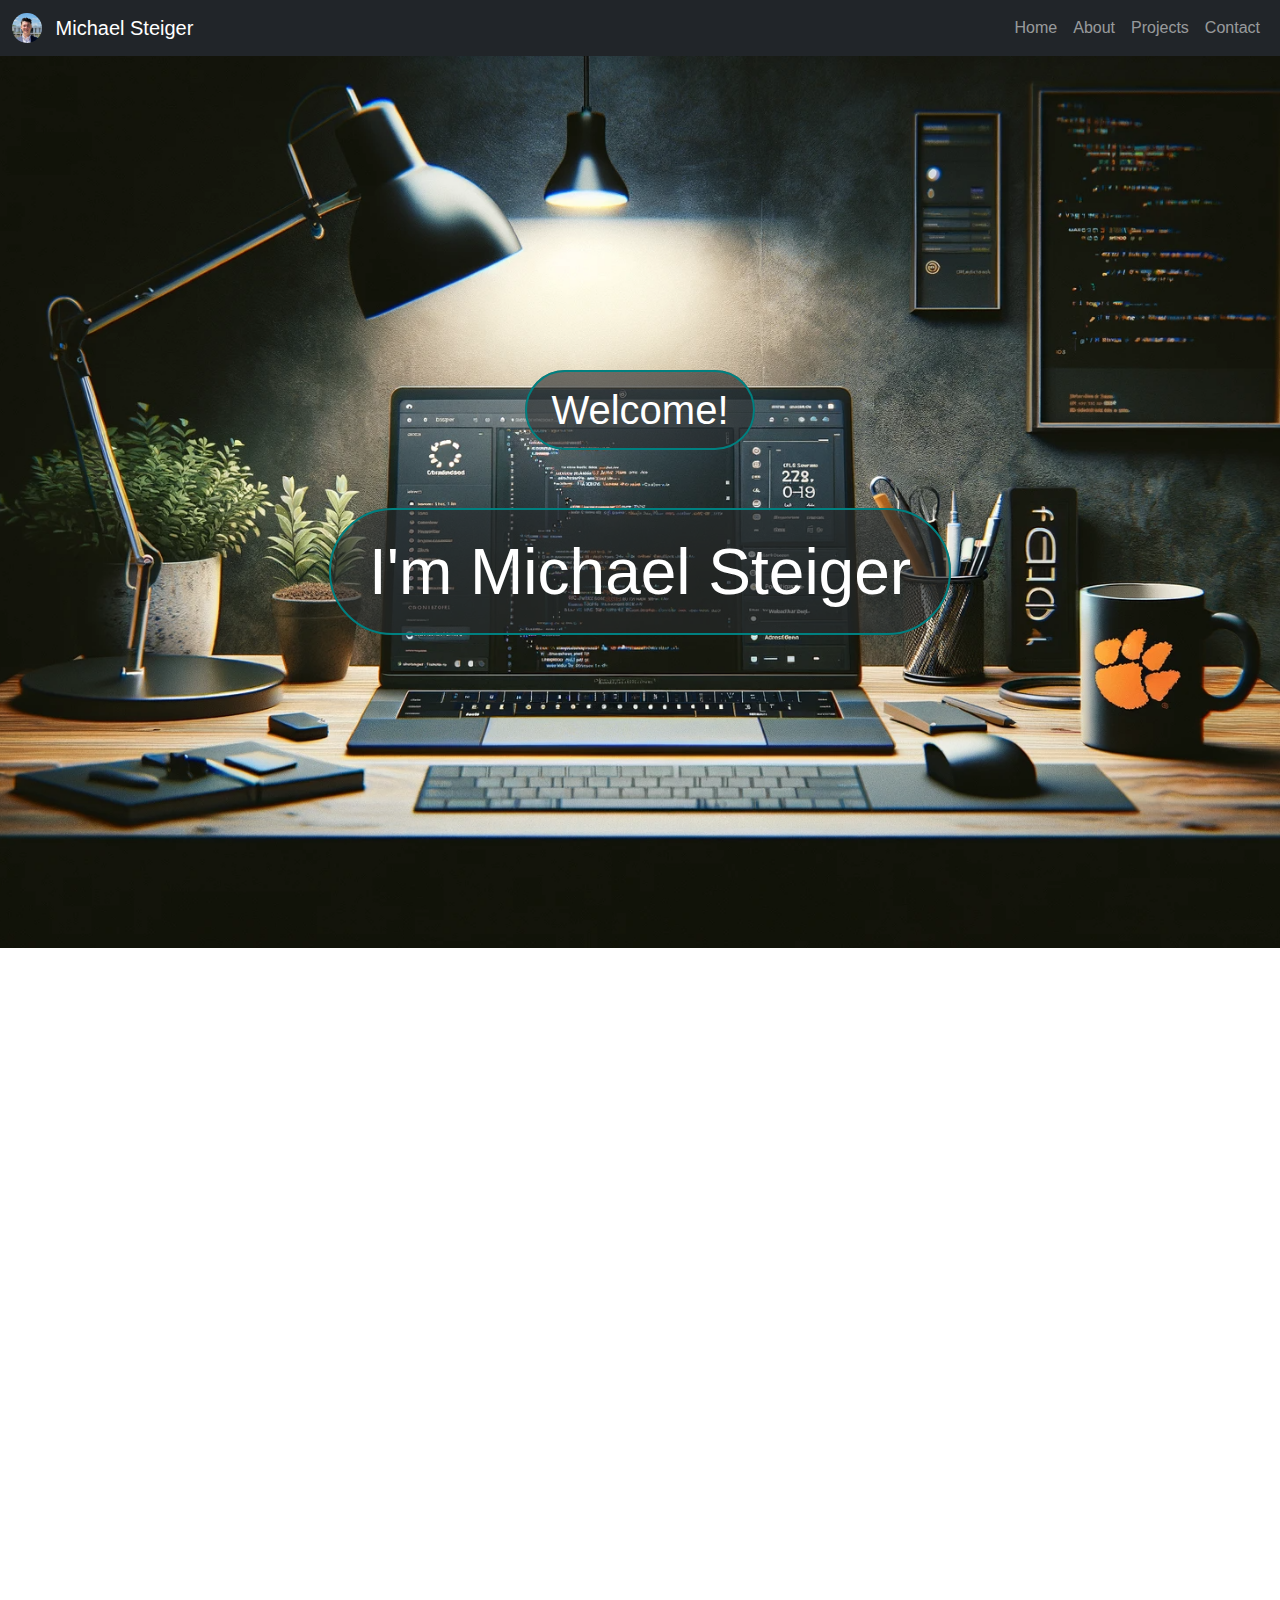
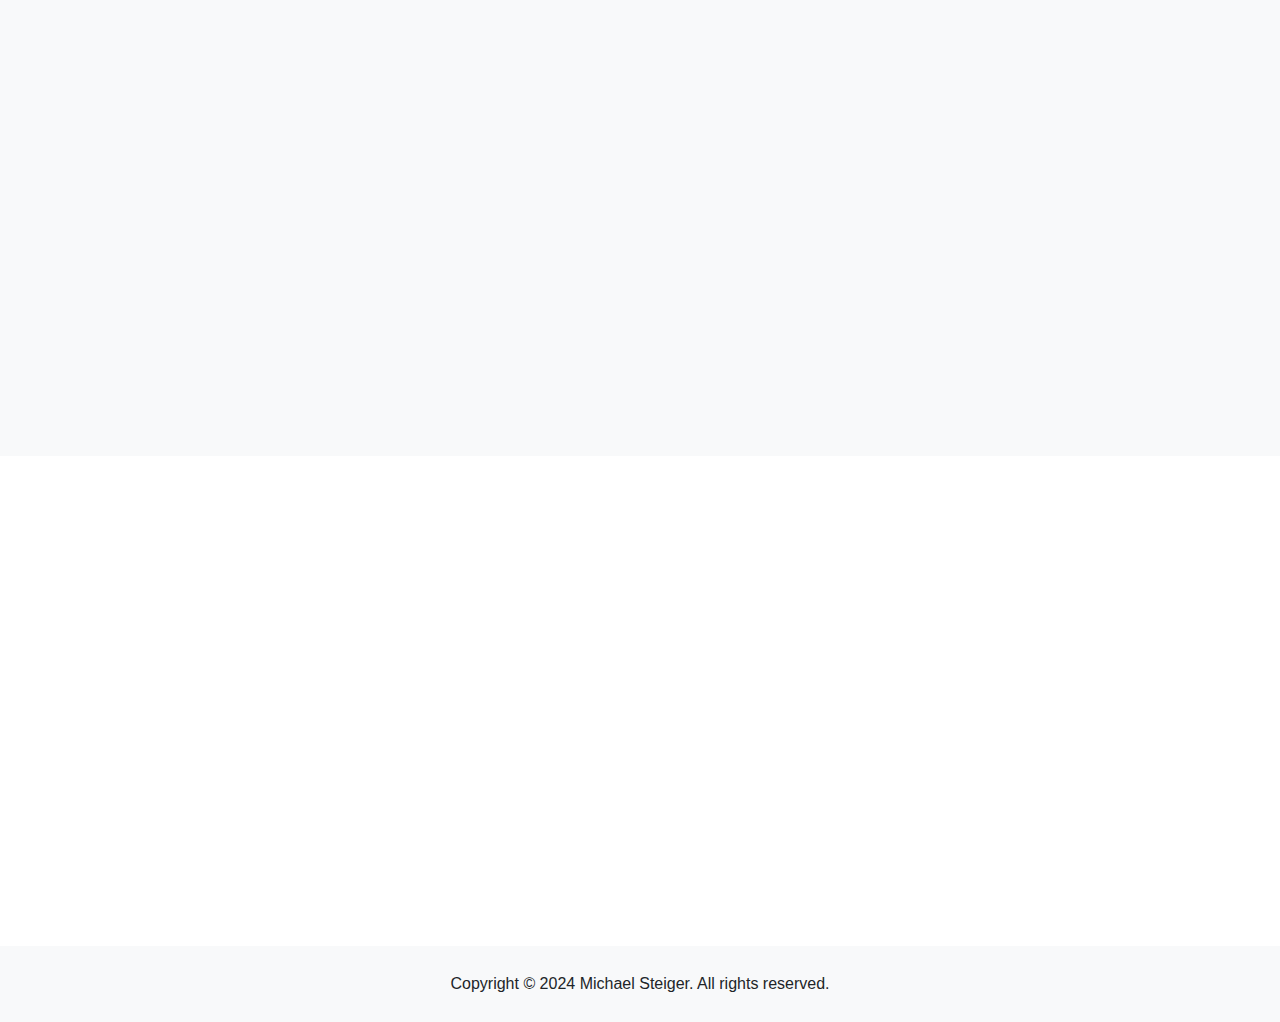
==== index.html @ 35c7765b "Moved Files" ====
<!DOCTYPE html>
<html lang="en-US">

<head>
  <title>Michael Steiger</title>
  <meta charset="utf-8">
  <meta name="author" content="Michael Steiger">
  <meta name="viewport" content="width=device-width, initial-scale=1.0">
  <link rel="icon" type="image/x-icon" href="images/profileLogo.jpg">
  <link href="https://cdn.jsdelivr.net/npm/bootstrap@5.2.3/dist/css/bootstrap.min.css" rel="stylesheet">
  <link href="https://cdnjs.cloudflare.com/ajax/libs/font-awesome/6.0.0-beta3/css/all.min.css" rel="stylesheet">
  <link rel="stylesheet" href="style.css">
</head>

<body>
  <!-- Navbar Section -->
  <nav class="navbar navbar-expand-sm navbar-dark bg-dark fixed-top">
    <div class="container-fluid">
      <a class="navbar-brand" href="#home">
        <img src="images/profileLogo.jpg" alt="Profile Image" class="rounded-circle me-2 d-inline-block align-top"
          style="height: 30px; width: 30px;">
        Michael Steiger</a>
      <button class="navbar-toggler" type="button" data-bs-toggle="collapse" data-bs-target="#collapsibleNavbar">
        <span class="navbar-toggler-icon"></span>
      </button>
      <div class="collapse navbar-collapse" id="collapsibleNavbar">
        <!-- Links -->
        <ul class="navbar-nav ms-auto">
          <li class="nav-item">
            <a class="nav-link" href="#home">Home</a>
          </li>
          <li class="nav-item">
            <a class="nav-link" href="#about">About</a>
          </li>
          <li class="nav-item">
            <a class="nav-link" href="#projects">Projects</a>
          </li>
          <li class="nav-item">
            <a class="nav-link" href="#contact">Contact</a>
          </li>
        </ul>
      </div>
    </div>
  </nav>

  <!-- Home Section -->
  <div class="container-fluid p-5 mt-5 text-white text-center home-section" id="home">
    <div class="row h-100 align-items-center justify-content-center">
      <div class="col-12">
        <div class="badge-container">
          <span class="badge-home rounded-pill text-white border display-6 badge-spacing">Welcome!</span>
          <!-- Space between badges -->
          <div class="badge-spacing"></div>
          <span class="badge-home rounded-pill text-white border display-3">I'm Michael Steiger</span>
        </div>
      </div>
    </div>
  </div>


  <!-- About Section -->
  <section id="about">

    <!-- Profile Section -->
    <div class="container-lg">
      <div class="container-sm p-3 text-center fade-in-section">
        <h2 class="underline-teal">About Me</h2>
        <p class="lead text-muted">Aspiring Software Developer</p>
      </div>
      <!-- Introduction -->
      <div class="row g-4 justify-content-center align-items-center">
        <!-- Image Column -->
        <div class="col-md-5 d-flex justify-content-center">
          <div class="fade-in-section" style="max-width: 75%;">
            <img src="images/mainImage.jpg" class="img-fluid shadow-lg" alt="Profile Picture">
          </div>
        </div>

        <!-- Text Column -->
        <div class="col-md-5 text-md-start fade-in-section">
          <div class="text-center">
            <h3 class="underline-teal">Student at Clemson University</h3>
            <p class="lead text-muted">Pursuing a Blend of Innovation and Security</p>
          </div>
          <p class="pt-3">Welcome! I'm currently a Junior at Clemson University, where I am pursuing a Bachelor of
            Science degree in Computer Science, complemented by a minor in Cybersecurity.</p>
          <p class="pb-2">I have a deep interest in software development and the ever-evolving realm of technology. My
            academic journey at Clemson has reinforced and deepened my passion for the field of computer science and
            Cybersecurity. I look forward to expanding my expertise and further exploring the different areas of my
            major as I advance in my studies.</p>
        </div>
      </div>
    </div>

    <!-- Education Section -->
    <div class="container-lg mt-5">
      <div class="row g-4 pt-5 justify-content-center align-items-center">
        <!-- Text Column -->
        <div class="col-md-5 text-md-start fade-in-section">
          <div class="text-center">
            <h3 class="underline-teal">Education and Current Status</h3>
            <p class="lead text-muted">Relevant Courses that have been completed</p>
          </div>
          <p>
            As a dedicated Computer Science major, I am currently engaged in a rigorous academic journey, focusing on
            critical areas like Software Engineering and Network Programming in my spring courses. These subjects
            enhance my technical understanding and sharpen my problem-solving skills, essential to the dynamic tech
            industry.
          </p>
          <p>Alongside my studies, I am actively seeking an internship opportunity for the upcoming summer. My goal is
            to advance my knowledge further and gain practical experience in the field. My academic background, coupled
            with my enthusiasm for technology, makes me a valuable candidate who can contribute significantly to any
            forward-thinking company. This internship will not only be a step forward in my career but also an
            opportunity for me to bring fresh perspectives and innovative solutions to the workplace.</p>
        </div>

        <!-- Image Column -->
        <div class="col-md-5 d-flex justify-content-center">
          <div class="fade-in-section" style="max-width: 75%;">
            <img src="images/codingImage.JPG" class="img-fluid shadow-lg" alt="Profile Picture">
          </div>
        </div>
      </div>
    </div>

    <!-- Coursework and Technical Skills -->
    <div class="container-lg mt-5">
      <div class="text-center fade-in-section">
        <h2 class="underline-teal">Relevant Coursework</h2>
        <p class="lead text-muted">Relevant Courses that have been completed</p>
      </div>
      <div class="col-md p-5 fade-in-section">
        <table class="table table-light table-bordered table-striped text-bg-color shadow">
          <!-- Table head -->
          <thead>
            <tr>
              <th class="col-2">Coursework</th>
              <th class="col-2">Time</th>
              <th class="col-8">Content learned</th>
            </tr>
          </thead>
          <!-- Table body -->
          <tbody>
            <tr>
              <td>Discrete Structures for Computing</td>
              <td>Fall 2022</td>
              <td>Covered ideas and techniques from discrete structures that are widely used in the computing sciences.
                Learned techniques of rigorous argumentation and application to the computing disciplines.</td>
            </tr>
            <tr>
              <td>Algorithms and Data Structures</td>
              <td>Spring 2023</td>
              <td>Covered data structures and algorithms fundamental to computer science, abstract data-type concepts,
                measures of program running time and time complexity, and algorithm analysis and design techniques.</td>
            </tr>
            <tr>
              <td>Computer Organization</td>
              <td>Spring 2023</td>
              <td>Covered machine architectures on which algorithms are implemented and requirements of architectures
                that support high-level languages, programming environments, and applications.</td>
            </tr>
            <tr>
              <td>Software Development Foundations</td>
              <td>Fall 2023</td>
              <td>Advanced coverage of programming language primitives, function-level design principles, and standard
                development and debugging tools, and also learned module-level design principles, program specification
                and reasoning principles, and validation and verification techniques.</td>
            </tr>
            <tr>
              <td>Foundations of Computer Science</td>
              <td>Fall 2023</td>
              <td>Covered the development of the theoretical foundations of programming, algorithms, languages,
                automata, computability, complexity, data structures, and operating systems.</td>
            </tr>
          </tbody>
        </table>
      </div>

    </div>

    <!-- Upcoming Coursework -->
    <div class="container-lg mt-5">
      <div class="text-center fade-in-section">
        <h2 class="underline-teal">Upcoming Coursework</h2>
        <p class="lead text-muted">Relevant upcoming courses to be completed in the Spring</p>
      </div>
      <div class="col-md p-5 fade-in-section">
        <table class="table table-light table-bordered table-striped text-bg-color shadow">
          <!-- Table head -->
          <thead>
            <tr>
              <th class="col-2">Coursework</th>
              <th class="col-2">Time</th>
              <th class="col-8">Content to be learned</th>
            </tr>
          </thead>
          <!-- Table body -->
          <tbody>
            <tr>
              <td>Software Engineering</td>
              <td>Spring 2024</td>
              <td>Focus on each major phase of the software lifecycle. Coverage of module-level design principles,
                program specification and reasoning principles, and program validation and verification techniques.</td>
            </tr>
            <tr>
              <td>Programming Systems</td>
              <td>Spring 2024</td>
              <td>Focus in programming languages and systems for computer engineering and computer science majors.</td>
            </tr>
            <tr>
              <td>Network Programming</td>
              <td>Spring 2024</td>
              <td>Concepts of computer network technologies and network programming. Will dive deep into network
                programming, layered protocol architectures, local and wide area networks, internetwork and intranetwork
                concepts, and security.</td>
            </tr>
            <tr>
              <td>Intro to Operating Systems</td>
              <td>Spring 2024</td>
              <td>Focus on management techniques for the control of computer hardware resources.</td>
            </tr>
          </tbody>
        </table>
      </div>

    </div>

    <!-- University Involvement -->
    <div class="container-md">
      <div class="text-center fade-in-section">
        <h2 class="underline-teal">University Involvement</h2>
        <p class="lead text-muted">My involvement in extracurriculars at Clemson</p>
      </div>
      <div class="row my-5 g-5 justify-content-around align-items-center">
        <div class="col-6 col-lg-4 fade-in-section">
          <img src="images/pbc.png" class="img-fluid shadow" alt="Involvement Picture">
          <p class="text-center text-muted pt-2">Clemson Pickleball Club Fall 2023</p>
        </div>
        <div class="col-lg-6 fade-in-section">

          <!-- accordion -->
          <div class="accordion shadow" id="involvements">
            <div class="accordion-item">
              <h2 class="accordion-header" id="heading-1">
                <button class="accordion-button" type="button" data-bs-toggle="collapse" data-bs-target="#involvement-1"
                  aria-expanded="true" aria-controls="involvement-1">
                  Clemson Pickleball Club
                </button>
              </h2>
              <div id="involvement-1" class="accordion-collapse collapse show" aria-labelledby="heading-1"
                data-bs-parent="#involvements">
                <div class="accordion-body">
                  <p>The Clemson Pickleball Club has been a highlight of my time at Clemson, as it offers me a place for
                    the sport as well as a community to be a part of. I really enjoy attending the regular practice
                    sessions that are offered, as well as the exclusive events that I get invited to.</p>
                  <p>Being involved in this club has enabled me to meet many new people and be a part of a new
                    community.</p>
                </div>
              </div>
            </div>
            <div class="accordion-item">
              <h2 class="accordion-header" id="heading-2">
                <button class="accordion-button collapsed" type="button" data-bs-toggle="collapse"
                  data-bs-target="#involvement-2" aria-expanded="false" aria-controls="involvement-2">
                  Clemson Association for Information Systems
                </button>
              </h2>
              <div id="involvement-2" class="accordion-collapse collapse" aria-labelledby="heading-2"
                data-bs-parent="#involvements">
                <div class="accordion-body">
                  <p>The Clemson Association for Information Systems student chapter has enabled me to enhance my career
                    at Clemson through professional networking and events like tech talks.</p>
                  <p>Being involved in this association has given me access to systems career and technology
                    information, as well as invitations to exclusive events.</p>
                </div>
              </div>
            </div>
            <div class="accordion-item">
              <h2 class="accordion-header" id="heading-3">
                <button class="accordion-button collapsed" type="button" data-bs-toggle="collapse"
                  data-bs-target="#involvement-3" aria-expanded="false" aria-controls="involvement-3">
                  German Professional Society
                </button>
              </h2>
              <div id="involvement-3" class="accordion-collapse collapse" aria-labelledby="heading-3"
                data-bs-parent="#involvements">
                <div class="accordion-body">
                  <p>The German Professional Society arrange events with German companies that create job and internship
                    opportunities. Being apart of this Society has allowed me network and get familiar with numerous
                    local and global German companies.</p>
                  <p>I enjoy being apart of GSP as it gives me exlusive invitations to conferences that happen at
                    Clemson.</p>
                </div>
              </div>
            </div>
            <div class="accordion-item">
              <h2 class="accordion-header" id="heading-4">
                <button class="accordion-button collapsed" type="button" data-bs-toggle="collapse"
                  data-bs-target="#involvement-4" aria-expanded="false" aria-controls="involvement-4">
                  Intramural Soccer
                </button>
              </h2>
              <div id="involvement-4" class="accordion-collapse collapse" aria-labelledby="heading-4"
                data-bs-parent="#involvements">
                <div class="accordion-body">
                  <p>Being a part of an Intramural Soccer team over a couple of semesters has been very rewarding, as I
                    played for many years throughout high school. </p>
                  <p>Involving myself in this extracurricular has allowed me to keep the game I love an active part of
                    my life but has also allowed me to engage in healthy competition.</p>
                </div>
              </div>
            </div>
            <div class="accordion-item">
              <h2 class="accordion-header" id="heading-5">
                <button class="accordion-button collapsed" type="button" data-bs-toggle="collapse"
                  data-bs-target="#involvement-5" aria-expanded="false" aria-controls="involvement-5">
                  Stammtisch
                </button>
              </h2>
              <div id="involvement-5" class="accordion-collapse collapse" aria-labelledby="heading-5"
                data-bs-parent="#involvements">
                <div class="accordion-body">
                  <p>This extracurricular, called "Stammtisch," is a German word that translates to "regulars' table"
                    and refers to an informal group meeting that is generally held every two weeks at Backstreets in
                    Clemson. We gather together and enjoy food and drinks while everyone, students and faculty, practice
                    speaking German and discuss various topics.</p>
                  <p>I enjoy attending these events as I speak German fluently and can help beginners with their German.
                  </p>
                </div>
              </div>
            </div>
          </div>

        </div>
      </div>
    </div>

  </section>

  <!-- Projects Section -->
  <section id="projects" class="bg-light mt-5">
    <div class="container-lg">
      <div class="text-center fade-in-section pt-3">
        <h2 class="underline-teal">Projects</h2>
        <p class="lead text-muted">Projects that I have been working on</p>
      </div>
    </div>

    <div class="row my-5 g-2 align-items-center justify-content-center fade-in-section">
      <div class="col-8 col-lg-4 col-xl-3">
        <div class="card custom-card">
          <div class="card-body text-center py-4">
            <h4 class="card-title">ConnectX</h4>
            <p class="lead card-subtitle">Scalable Connect 4</p>

            <p class="card-text mx-5 text-muted d-none d-lg-block pt-2">
              ConnectX was my first collaborative team project that we developed over the course of a semester. As a
              team of 4, we developed a scalable Connect Four game, hence the name ConnectX.
            </p>
            <a href="https://github.com/Clemson-CPSC2150/project-1-team-stack-underflow"
              class="btn custom-color btn-lg mt-3" target="_blank">
              <i class="fas fa-link"></i> Check out
            </a>
            <div class="d-flex justify-content-center align-items-center gap-2 mt-3">
              <span class="badge rounded-pill bg-white text-color border">Java</span>
              <span class="badge rounded-pill bg-white text-color border">JavaFx</span>
              <span class="badge rounded-pill bg-white text-color border">GitHub</span>
            </div>
          </div>
        </div>
      </div>

      <div class="col-8 col-lg-4 col-xl-3">
        <div class="card custom-card">
          <div class="card-body text-center py-4">
            <h4 class="card-title">Personal Website</h4>
            <p class="lead card-subtitle">Resume extension as a Website</p>

            <p class="card-text mx-5 text-muted d-none d-lg-block pt-2">I developed my professional website utilizing
              the robust and responsive Bootstrap framework to provide a streamlined and accessible platform for
              showcasing my skills and portfolio. With this Project, I hope to facilitate a deeper understanding of my
              professional journey and provide any information necessary to contact me.</p>
            <a href="https://github.com/Mstgr/Personal-Website" class="btn custom-color btn-lg mt-3" target="_blank">
              <i class="fas fa-link"></i> Check out
            </a>
            <div class="d-flex justify-content-center align-items-center gap-2 mt-3">
              <span class="badge rounded-pill bg-white text-color border">Bootstrap</span>
              <span class="badge rounded-pill bg-white text-color border">HTML</span>
              <span class="badge rounded-pill bg-white text-color border">CSS</span>
              <span class="badge rounded-pill bg-white text-color border">JavaScript</span>
            </div>
          </div>
        </div>
      </div>

      <div class="col-8 col-lg-4 col-xl-3">
        <div class="card custom-card">
          <div class="card-body text-center py-4">
            <h4 class="card-title">Future Projects</h4>
            <p class="lead card-subtitle">Currently in development</p>
            <p class="card-text mx-5 text-muted d-none d-lg-block pt-2">
              I aim to create and to be apart of numerous projects in the future. I plan to keep good documentation and
              will display all my projects on this page and on GitHub as they are developed.
            </p>
            <a href="#" class="btn custom-color btn-lg mt-2 disabled target=" _blank"">
              <i class="fas fa-link"></i> Check out
            </a>
            <div class="d-flex justify-content-center align-items-center gap-2 mt-3">
              <span class="badge rounded-pill bg-white text-color border">React</span>
              <span class="badge rounded-pill bg-white text-color border">Java</span>
              <span class="badge rounded-pill bg-white text-color border">Django</span>
              <span class="badge rounded-pill bg-white text-color border">C++</span>
            </div>
          </div>
        </div>
      </div>
    </div>
  </section>

  <!-- Contact Section -->
  <section id="contact">
    <div class="container-lg">
      <div class="text-center fade-in-section pt-3">
        <h2 class="underline-teal">Contact Me</h2>
        <p class="lead text-muted">Relevant links listed as well</p>
      </div>


      <div class="row justify-content-center fade-in-section">
        <div class="col-12 text-center">
          <div class="social-icons">
            <a href="https://github.com/mstgr" class="github-icon" target="_blank">
              <i class="fab fa-github"></i>
            </a>
            <a onclick="copyToClipboard('msteige@clemson.edu'); toggleIcon();" id="emailIcon" class="email-icon">
              <i class="fas fa-envelope"></i>
            </a>
            <a href="https://www.linkedin.com/in/michael-steiger-623917252/" class="linkedin-icon" target="_blank">
              <i class="fab fa-linkedin-in"></i>
            </a>
          </div>
        </div>
      </div>


      <!-- Hidden textarea to help with copying to clipboard -->
      <textarea id="emailToCopy" style="position: absolute; left: -9999px;">msteige@clemson.edu</textarea>
    </div>
  </section>

  <footer class="footer">
    <div class="text-center py-3">
      Copyright &copy; 2024 Michael Steiger. All rights reserved.
    </div>
  </footer>

  <script src="https://cdn.jsdelivr.net/npm/bootstrap@5.0.1/dist/js/bootstrap.bundle.min.js"
    integrity="sha384-gtEjrD/SeCtmISkJkNUaaKMoLD0//ElJ19smozuHV6z3Iehds+3Ulb9Bn9Plx0x4"
    crossorigin="anonymous"></script>
  <script src="script.js"></script>
</body>

</html>
---- style.css ----
section {
	padding: 60px 0;
}

body {
	font-family: sans-serif;
}

/* Fade In Animation for everything */
@keyframes fadeIn {
	from {
		opacity: 0;
		transform: translateY(20px);
	}

	to {
		opacity: 1;
		transform: translateY(0);
	}
}

.fade-in-section {
	opacity: 0;
	transform: translateY(20px);
}

.fade-in-section.animate {
	opacity: 1;
	transform: translateY(0);
	transition: opacity 1s ease-out, transform 1s ease-out;
}

/* END FADE IN Animation*/

/* Home section background */
.home-section {
	height: 100vh;
	background-image: url('images/homePage.png');
	background-size: cover;
	background-position: center;
	background-repeat: no-repeat;
}
/* End Home section */

/* Project Cards */
.custom-card {
	transition: border-color 0.3s ease;
	border: 2px solid transparent;
}

.custom-card:hover {
	border-color: #008080;
}

.custom-image {
	transition: transform 0.3s ease;
}

.custom-card:hover .custom-image {
	transform: scale(1.05);
}

/* END Projects Cards*/

/* Technology Badges under Projects */
.badge {
	padding: 0.6em 0.8em;
	background-color: #f8f9fa;
	color: #212529;
	transition: background-color 0.3s ease;
}

/* Technology Badges under Projects */

/* Social Icons in Contact me & Project Section */
.social-icons {
	display: flex;
	align-items: center;
	justify-content: center;
	flex-wrap: wrap;
}

.social-icons a {
	color: #212529;
	font-size: 175px;
	margin: 0 75px;
	transition: color 0.3s ease, background-color 0.3s ease;
}

/* Hover effect */
.social-icons a:hover {
	color: #008080;
}

/* End Social Icons in Contact me & Project Section */

/* Home page Badge */
.badge-home {
	padding: 0.4em 0.6em;
	background-color: #282a2ca1;
	border: 2px solid #008080 !important;
}

.badge-spacing {
	margin-bottom: 100px;
	/* Adjust the space as needed */
}

/* END Home page Badge */

/* Custom color Start*/
.custom-color {
	border-color: #008080;
	background-color: white;
}

.custom-color:hover {
	border-color: #008080;
	background-color: #008080;
	color: white;
}

/* END Custom color */
/* Custom underline for sections */
.underline-teal {
	text-decoration: underline;
	text-decoration-color: #008080;
	text-underline-offset: 5px;
	text-decoration-thickness: 3px;
}
/* End custom line for sections*/

/* Custom Accordion */
.accordion-button {
	background-color: white;
}

.accordion-button:not(.collapsed) {
	background-color: #008080;
	
	color: white;
}

.accordion-body {
	background-color: white;
}

.accordion-button:hover {
	background-color: #008080;
	
	border-color: #008080;
	color: white;
}

.accordion-button:focus {
	outline: 2px solid #008080;
	box-shadow: none;
}
/* End custom accordion*/

/* Footer */
.footer {
    background-color: #f8f9fa;
    color: #212529; 
    padding: 10px 0;
    font-size: 1rem;
}
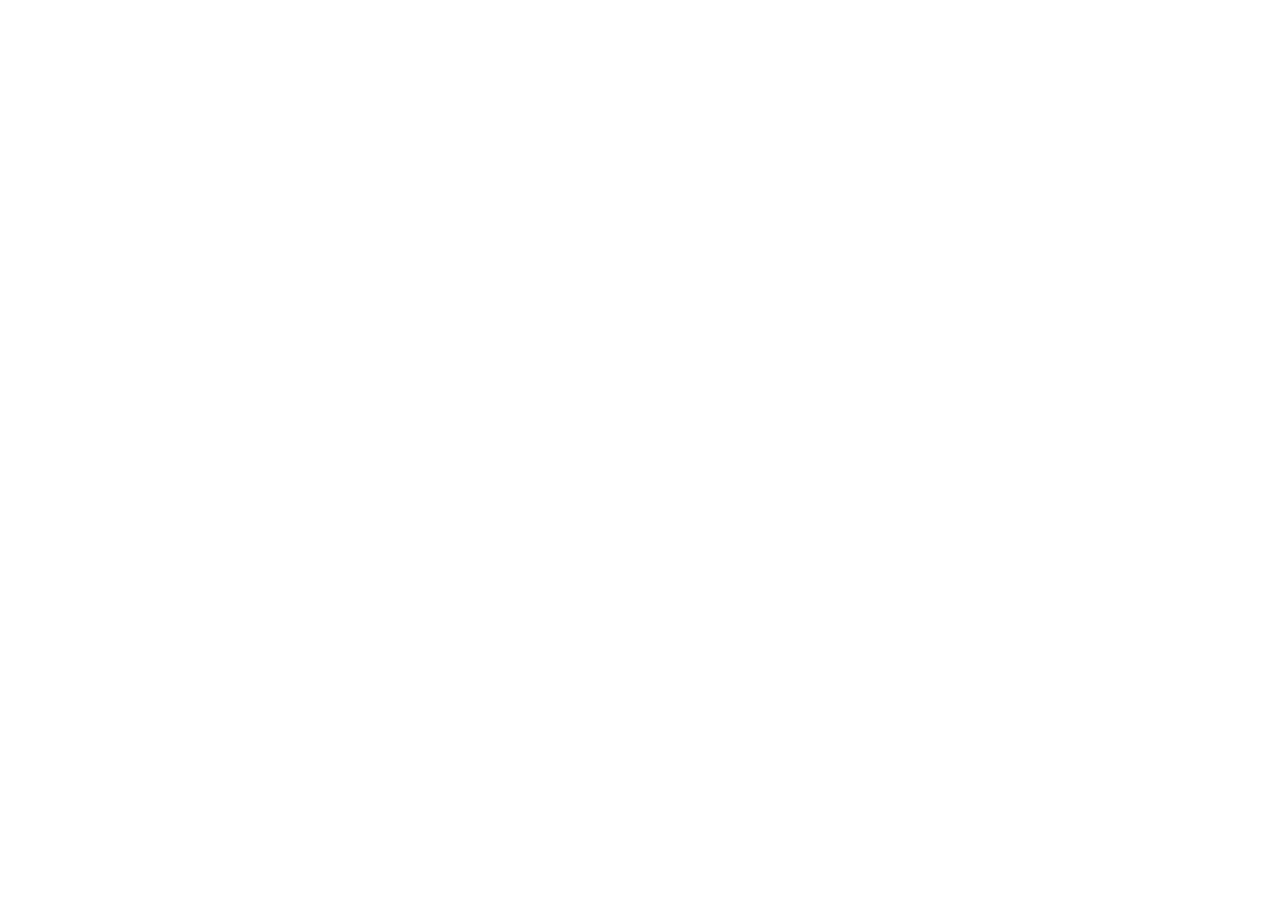
==== commit 81cb2231: "Created New Branch + Set the stage" ====
--- a/index.html
+++ b/index.html
@@ -7,457 +7,10 @@
   <meta name="author" content="Michael Steiger">
   <meta name="viewport" content="width=device-width, initial-scale=1.0">
   <link rel="icon" type="image/x-icon" href="images/profileLogo.jpg">
-  <link href="https://cdn.jsdelivr.net/npm/bootstrap@5.2.3/dist/css/bootstrap.min.css" rel="stylesheet">
-  <link href="https://cdnjs.cloudflare.com/ajax/libs/font-awesome/6.0.0-beta3/css/all.min.css" rel="stylesheet">
-  <link rel="stylesheet" href="style.css">
 </head>
 
 <body>
-  <!-- Navbar Section -->
-  <nav class="navbar navbar-expand-sm navbar-dark bg-dark fixed-top">
-    <div class="container-fluid">
-      <a class="navbar-brand" href="#home">
-        <img src="images/profileLogo.jpg" alt="Profile Image" class="rounded-circle me-2 d-inline-block align-top"
-          style="height: 30px; width: 30px;">
-        Michael Steiger</a>
-      <button class="navbar-toggler" type="button" data-bs-toggle="collapse" data-bs-target="#collapsibleNavbar">
-        <span class="navbar-toggler-icon"></span>
-      </button>
-      <div class="collapse navbar-collapse" id="collapsibleNavbar">
-        <!-- Links -->
-        <ul class="navbar-nav ms-auto">
-          <li class="nav-item">
-            <a class="nav-link" href="#home">Home</a>
-          </li>
-          <li class="nav-item">
-            <a class="nav-link" href="#about">About</a>
-          </li>
-          <li class="nav-item">
-            <a class="nav-link" href="#projects">Projects</a>
-          </li>
-          <li class="nav-item">
-            <a class="nav-link" href="#contact">Contact</a>
-          </li>
-        </ul>
-      </div>
-    </div>
-  </nav>
-
-  <!-- Home Section -->
-  <div class="container-fluid p-5 mt-5 text-white text-center home-section" id="home">
-    <div class="row h-100 align-items-center justify-content-center">
-      <div class="col-12">
-        <div class="badge-container">
-          <span class="badge-home rounded-pill text-white border display-6 badge-spacing">Welcome!</span>
-          <!-- Space between badges -->
-          <div class="badge-spacing"></div>
-          <span class="badge-home rounded-pill text-white border display-3">I'm Michael Steiger</span>
-        </div>
-      </div>
-    </div>
-  </div>
-
-
-  <!-- About Section -->
-  <section id="about">
-
-    <!-- Profile Section -->
-    <div class="container-lg">
-      <div class="container-sm p-3 text-center fade-in-section">
-        <h2 class="underline-teal">About Me</h2>
-        <p class="lead text-muted">Aspiring Software Developer</p>
-      </div>
-      <!-- Introduction -->
-      <div class="row g-4 justify-content-center align-items-center">
-        <!-- Image Column -->
-        <div class="col-md-5 d-flex justify-content-center">
-          <div class="fade-in-section" style="max-width: 75%;">
-            <img src="images/mainImage.jpg" class="img-fluid shadow-lg" alt="Profile Picture">
-          </div>
-        </div>
-
-        <!-- Text Column -->
-        <div class="col-md-5 text-md-start fade-in-section">
-          <div class="text-center">
-            <h3 class="underline-teal">Student at Clemson University</h3>
-            <p class="lead text-muted">Pursuing a Blend of Innovation and Security</p>
-          </div>
-          <p class="pt-3">Welcome! I'm currently a Junior at Clemson University, where I am pursuing a Bachelor of
-            Science degree in Computer Science, complemented by a minor in Cybersecurity.</p>
-          <p class="pb-2">I have a deep interest in software development and the ever-evolving realm of technology. My
-            academic journey at Clemson has reinforced and deepened my passion for the field of computer science and
-            Cybersecurity. I look forward to expanding my expertise and further exploring the different areas of my
-            major as I advance in my studies.</p>
-        </div>
-      </div>
-    </div>
-
-    <!-- Education Section -->
-    <div class="container-lg mt-5">
-      <div class="row g-4 pt-5 justify-content-center align-items-center">
-        <!-- Text Column -->
-        <div class="col-md-5 text-md-start fade-in-section">
-          <div class="text-center">
-            <h3 class="underline-teal">Education and Current Status</h3>
-            <p class="lead text-muted">Relevant Courses that have been completed</p>
-          </div>
-          <p>
-            As a dedicated Computer Science major, I am currently engaged in a rigorous academic journey, focusing on
-            critical areas like Software Engineering and Network Programming in my spring courses. These subjects
-            enhance my technical understanding and sharpen my problem-solving skills, essential to the dynamic tech
-            industry.
-          </p>
-          <p>Alongside my studies, I am actively seeking an internship opportunity for the upcoming summer. My goal is
-            to advance my knowledge further and gain practical experience in the field. My academic background, coupled
-            with my enthusiasm for technology, makes me a valuable candidate who can contribute significantly to any
-            forward-thinking company. This internship will not only be a step forward in my career but also an
-            opportunity for me to bring fresh perspectives and innovative solutions to the workplace.</p>
-        </div>
-
-        <!-- Image Column -->
-        <div class="col-md-5 d-flex justify-content-center">
-          <div class="fade-in-section" style="max-width: 75%;">
-            <img src="images/codingImage.JPG" class="img-fluid shadow-lg" alt="Profile Picture">
-          </div>
-        </div>
-      </div>
-    </div>
-
-    <!-- Coursework and Technical Skills -->
-    <div class="container-lg mt-5">
-      <div class="text-center fade-in-section">
-        <h2 class="underline-teal">Relevant Coursework</h2>
-        <p class="lead text-muted">Relevant Courses that have been completed</p>
-      </div>
-      <div class="col-md p-5 fade-in-section">
-        <table class="table table-light table-bordered table-striped text-bg-color shadow">
-          <!-- Table head -->
-          <thead>
-            <tr>
-              <th class="col-2">Coursework</th>
-              <th class="col-2">Time</th>
-              <th class="col-8">Content learned</th>
-            </tr>
-          </thead>
-          <!-- Table body -->
-          <tbody>
-            <tr>
-              <td>Discrete Structures for Computing</td>
-              <td>Fall 2022</td>
-              <td>Covered ideas and techniques from discrete structures that are widely used in the computing sciences.
-                Learned techniques of rigorous argumentation and application to the computing disciplines.</td>
-            </tr>
-            <tr>
-              <td>Algorithms and Data Structures</td>
-              <td>Spring 2023</td>
-              <td>Covered data structures and algorithms fundamental to computer science, abstract data-type concepts,
-                measures of program running time and time complexity, and algorithm analysis and design techniques.</td>
-            </tr>
-            <tr>
-              <td>Computer Organization</td>
-              <td>Spring 2023</td>
-              <td>Covered machine architectures on which algorithms are implemented and requirements of architectures
-                that support high-level languages, programming environments, and applications.</td>
-            </tr>
-            <tr>
-              <td>Software Development Foundations</td>
-              <td>Fall 2023</td>
-              <td>Advanced coverage of programming language primitives, function-level design principles, and standard
-                development and debugging tools, and also learned module-level design principles, program specification
-                and reasoning principles, and validation and verification techniques.</td>
-            </tr>
-            <tr>
-              <td>Foundations of Computer Science</td>
-              <td>Fall 2023</td>
-              <td>Covered the development of the theoretical foundations of programming, algorithms, languages,
-                automata, computability, complexity, data structures, and operating systems.</td>
-            </tr>
-          </tbody>
-        </table>
-      </div>
-
-    </div>
-
-    <!-- Upcoming Coursework -->
-    <div class="container-lg mt-5">
-      <div class="text-center fade-in-section">
-        <h2 class="underline-teal">Upcoming Coursework</h2>
-        <p class="lead text-muted">Relevant upcoming courses to be completed in the Spring</p>
-      </div>
-      <div class="col-md p-5 fade-in-section">
-        <table class="table table-light table-bordered table-striped text-bg-color shadow">
-          <!-- Table head -->
-          <thead>
-            <tr>
-              <th class="col-2">Coursework</th>
-              <th class="col-2">Time</th>
-              <th class="col-8">Content to be learned</th>
-            </tr>
-          </thead>
-          <!-- Table body -->
-          <tbody>
-            <tr>
-              <td>Software Engineering</td>
-              <td>Spring 2024</td>
-              <td>Focus on each major phase of the software lifecycle. Coverage of module-level design principles,
-                program specification and reasoning principles, and program validation and verification techniques.</td>
-            </tr>
-            <tr>
-              <td>Programming Systems</td>
-              <td>Spring 2024</td>
-              <td>Focus in programming languages and systems for computer engineering and computer science majors.</td>
-            </tr>
-            <tr>
-              <td>Network Programming</td>
-              <td>Spring 2024</td>
-              <td>Concepts of computer network technologies and network programming. Will dive deep into network
-                programming, layered protocol architectures, local and wide area networks, internetwork and intranetwork
-                concepts, and security.</td>
-            </tr>
-            <tr>
-              <td>Intro to Operating Systems</td>
-              <td>Spring 2024</td>
-              <td>Focus on management techniques for the control of computer hardware resources.</td>
-            </tr>
-          </tbody>
-        </table>
-      </div>
-
-    </div>
-
-    <!-- University Involvement -->
-    <div class="container-md">
-      <div class="text-center fade-in-section">
-        <h2 class="underline-teal">University Involvement</h2>
-        <p class="lead text-muted">My involvement in extracurriculars at Clemson</p>
-      </div>
-      <div class="row my-5 g-5 justify-content-around align-items-center">
-        <div class="col-6 col-lg-4 fade-in-section">
-          <img src="images/pbc.png" class="img-fluid shadow" alt="Involvement Picture">
-          <p class="text-center text-muted pt-2">Clemson Pickleball Club Fall 2023</p>
-        </div>
-        <div class="col-lg-6 fade-in-section">
-
-          <!-- accordion -->
-          <div class="accordion shadow" id="involvements">
-            <div class="accordion-item">
-              <h2 class="accordion-header" id="heading-1">
-                <button class="accordion-button" type="button" data-bs-toggle="collapse" data-bs-target="#involvement-1"
-                  aria-expanded="true" aria-controls="involvement-1">
-                  Clemson Pickleball Club
-                </button>
-              </h2>
-              <div id="involvement-1" class="accordion-collapse collapse show" aria-labelledby="heading-1"
-                data-bs-parent="#involvements">
-                <div class="accordion-body">
-                  <p>The Clemson Pickleball Club has been a highlight of my time at Clemson, as it offers me a place for
-                    the sport as well as a community to be a part of. I really enjoy attending the regular practice
-                    sessions that are offered, as well as the exclusive events that I get invited to.</p>
-                  <p>Being involved in this club has enabled me to meet many new people and be a part of a new
-                    community.</p>
-                </div>
-              </div>
-            </div>
-            <div class="accordion-item">
-              <h2 class="accordion-header" id="heading-2">
-                <button class="accordion-button collapsed" type="button" data-bs-toggle="collapse"
-                  data-bs-target="#involvement-2" aria-expanded="false" aria-controls="involvement-2">
-                  Clemson Association for Information Systems
-                </button>
-              </h2>
-              <div id="involvement-2" class="accordion-collapse collapse" aria-labelledby="heading-2"
-                data-bs-parent="#involvements">
-                <div class="accordion-body">
-                  <p>The Clemson Association for Information Systems student chapter has enabled me to enhance my career
-                    at Clemson through professional networking and events like tech talks.</p>
-                  <p>Being involved in this association has given me access to systems career and technology
-                    information, as well as invitations to exclusive events.</p>
-                </div>
-              </div>
-            </div>
-            <div class="accordion-item">
-              <h2 class="accordion-header" id="heading-3">
-                <button class="accordion-button collapsed" type="button" data-bs-toggle="collapse"
-                  data-bs-target="#involvement-3" aria-expanded="false" aria-controls="involvement-3">
-                  German Professional Society
-                </button>
-              </h2>
-              <div id="involvement-3" class="accordion-collapse collapse" aria-labelledby="heading-3"
-                data-bs-parent="#involvements">
-                <div class="accordion-body">
-                  <p>The German Professional Society arrange events with German companies that create job and internship
-                    opportunities. Being apart of this Society has allowed me network and get familiar with numerous
-                    local and global German companies.</p>
-                  <p>I enjoy being apart of GSP as it gives me exlusive invitations to conferences that happen at
-                    Clemson.</p>
-                </div>
-              </div>
-            </div>
-            <div class="accordion-item">
-              <h2 class="accordion-header" id="heading-4">
-                <button class="accordion-button collapsed" type="button" data-bs-toggle="collapse"
-                  data-bs-target="#involvement-4" aria-expanded="false" aria-controls="involvement-4">
-                  Intramural Soccer
-                </button>
-              </h2>
-              <div id="involvement-4" class="accordion-collapse collapse" aria-labelledby="heading-4"
-                data-bs-parent="#involvements">
-                <div class="accordion-body">
-                  <p>Being a part of an Intramural Soccer team over a couple of semesters has been very rewarding, as I
-                    played for many years throughout high school. </p>
-                  <p>Involving myself in this extracurricular has allowed me to keep the game I love an active part of
-                    my life but has also allowed me to engage in healthy competition.</p>
-                </div>
-              </div>
-            </div>
-            <div class="accordion-item">
-              <h2 class="accordion-header" id="heading-5">
-                <button class="accordion-button collapsed" type="button" data-bs-toggle="collapse"
-                  data-bs-target="#involvement-5" aria-expanded="false" aria-controls="involvement-5">
-                  Stammtisch
-                </button>
-              </h2>
-              <div id="involvement-5" class="accordion-collapse collapse" aria-labelledby="heading-5"
-                data-bs-parent="#involvements">
-                <div class="accordion-body">
-                  <p>This extracurricular, called "Stammtisch," is a German word that translates to "regulars' table"
-                    and refers to an informal group meeting that is generally held every two weeks at Backstreets in
-                    Clemson. We gather together and enjoy food and drinks while everyone, students and faculty, practice
-                    speaking German and discuss various topics.</p>
-                  <p>I enjoy attending these events as I speak German fluently and can help beginners with their German.
-                  </p>
-                </div>
-              </div>
-            </div>
-          </div>
-
-        </div>
-      </div>
-    </div>
-
-  </section>
-
-  <!-- Projects Section -->
-  <section id="projects" class="bg-light mt-5">
-    <div class="container-lg">
-      <div class="text-center fade-in-section pt-3">
-        <h2 class="underline-teal">Projects</h2>
-        <p class="lead text-muted">Projects that I have been working on</p>
-      </div>
-    </div>
-
-    <div class="row my-5 g-2 align-items-center justify-content-center fade-in-section">
-      <div class="col-8 col-lg-4 col-xl-3">
-        <div class="card custom-card">
-          <div class="card-body text-center py-4">
-            <h4 class="card-title">ConnectX</h4>
-            <p class="lead card-subtitle">Scalable Connect 4</p>
-
-            <p class="card-text mx-5 text-muted d-none d-lg-block pt-2">
-              ConnectX was my first collaborative team project that we developed over the course of a semester. As a
-              team of 4, we developed a scalable Connect Four game, hence the name ConnectX.
-            </p>
-            <a href="https://github.com/Clemson-CPSC2150/project-1-team-stack-underflow"
-              class="btn custom-color btn-lg mt-3" target="_blank">
-              <i class="fas fa-link"></i> Check out
-            </a>
-            <div class="d-flex justify-content-center align-items-center gap-2 mt-3">
-              <span class="badge rounded-pill bg-white text-color border">Java</span>
-              <span class="badge rounded-pill bg-white text-color border">JavaFx</span>
-              <span class="badge rounded-pill bg-white text-color border">GitHub</span>
-            </div>
-          </div>
-        </div>
-      </div>
-
-      <div class="col-8 col-lg-4 col-xl-3">
-        <div class="card custom-card">
-          <div class="card-body text-center py-4">
-            <h4 class="card-title">Personal Website</h4>
-            <p class="lead card-subtitle">Resume extension as a Website</p>
-
-            <p class="card-text mx-5 text-muted d-none d-lg-block pt-2">I developed my professional website utilizing
-              the robust and responsive Bootstrap framework to provide a streamlined and accessible platform for
-              showcasing my skills and portfolio. With this Project, I hope to facilitate a deeper understanding of my
-              professional journey and provide any information necessary to contact me.</p>
-            <a href="https://github.com/Mstgr/Personal-Website" class="btn custom-color btn-lg mt-3" target="_blank">
-              <i class="fas fa-link"></i> Check out
-            </a>
-            <div class="d-flex justify-content-center align-items-center gap-2 mt-3">
-              <span class="badge rounded-pill bg-white text-color border">Bootstrap</span>
-              <span class="badge rounded-pill bg-white text-color border">HTML</span>
-              <span class="badge rounded-pill bg-white text-color border">CSS</span>
-              <span class="badge rounded-pill bg-white text-color border">JavaScript</span>
-            </div>
-          </div>
-        </div>
-      </div>
-
-      <div class="col-8 col-lg-4 col-xl-3">
-        <div class="card custom-card">
-          <div class="card-body text-center py-4">
-            <h4 class="card-title">Future Projects</h4>
-            <p class="lead card-subtitle">Currently in development</p>
-            <p class="card-text mx-5 text-muted d-none d-lg-block pt-2">
-              I aim to create and to be apart of numerous projects in the future. I plan to keep good documentation and
-              will display all my projects on this page and on GitHub as they are developed.
-            </p>
-            <a href="#" class="btn custom-color btn-lg mt-2 disabled target=" _blank"">
-              <i class="fas fa-link"></i> Check out
-            </a>
-            <div class="d-flex justify-content-center align-items-center gap-2 mt-3">
-              <span class="badge rounded-pill bg-white text-color border">React</span>
-              <span class="badge rounded-pill bg-white text-color border">Java</span>
-              <span class="badge rounded-pill bg-white text-color border">Django</span>
-              <span class="badge rounded-pill bg-white text-color border">C++</span>
-            </div>
-          </div>
-        </div>
-      </div>
-    </div>
-  </section>
-
-  <!-- Contact Section -->
-  <section id="contact">
-    <div class="container-lg">
-      <div class="text-center fade-in-section pt-3">
-        <h2 class="underline-teal">Contact Me</h2>
-        <p class="lead text-muted">Relevant links listed as well</p>
-      </div>
-
-
-      <div class="row justify-content-center fade-in-section">
-        <div class="col-12 text-center">
-          <div class="social-icons">
-            <a href="https://github.com/mstgr" class="github-icon" target="_blank">
-              <i class="fab fa-github"></i>
-            </a>
-            <a onclick="copyToClipboard('msteige@clemson.edu'); toggleIcon();" id="emailIcon" class="email-icon">
-              <i class="fas fa-envelope"></i>
-            </a>
-            <a href="https://www.linkedin.com/in/michael-steiger-623917252/" class="linkedin-icon" target="_blank">
-              <i class="fab fa-linkedin-in"></i>
-            </a>
-          </div>
-        </div>
-      </div>
-
-
-      <!-- Hidden textarea to help with copying to clipboard -->
-      <textarea id="emailToCopy" style="position: absolute; left: -9999px;">msteige@clemson.edu</textarea>
-    </div>
-  </section>
-
-  <footer class="footer">
-    <div class="text-center py-3">
-      Copyright &copy; 2024 Michael Steiger. All rights reserved.
-    </div>
-  </footer>
-
-  <script src="https://cdn.jsdelivr.net/npm/bootstrap@5.0.1/dist/js/bootstrap.bundle.min.js"
-    integrity="sha384-gtEjrD/SeCtmISkJkNUaaKMoLD0//ElJ19smozuHV6z3Iehds+3Ulb9Bn9Plx0x4"
-    crossorigin="anonymous"></script>
-  <script src="script.js"></script>
+  
 </body>
 
 </html>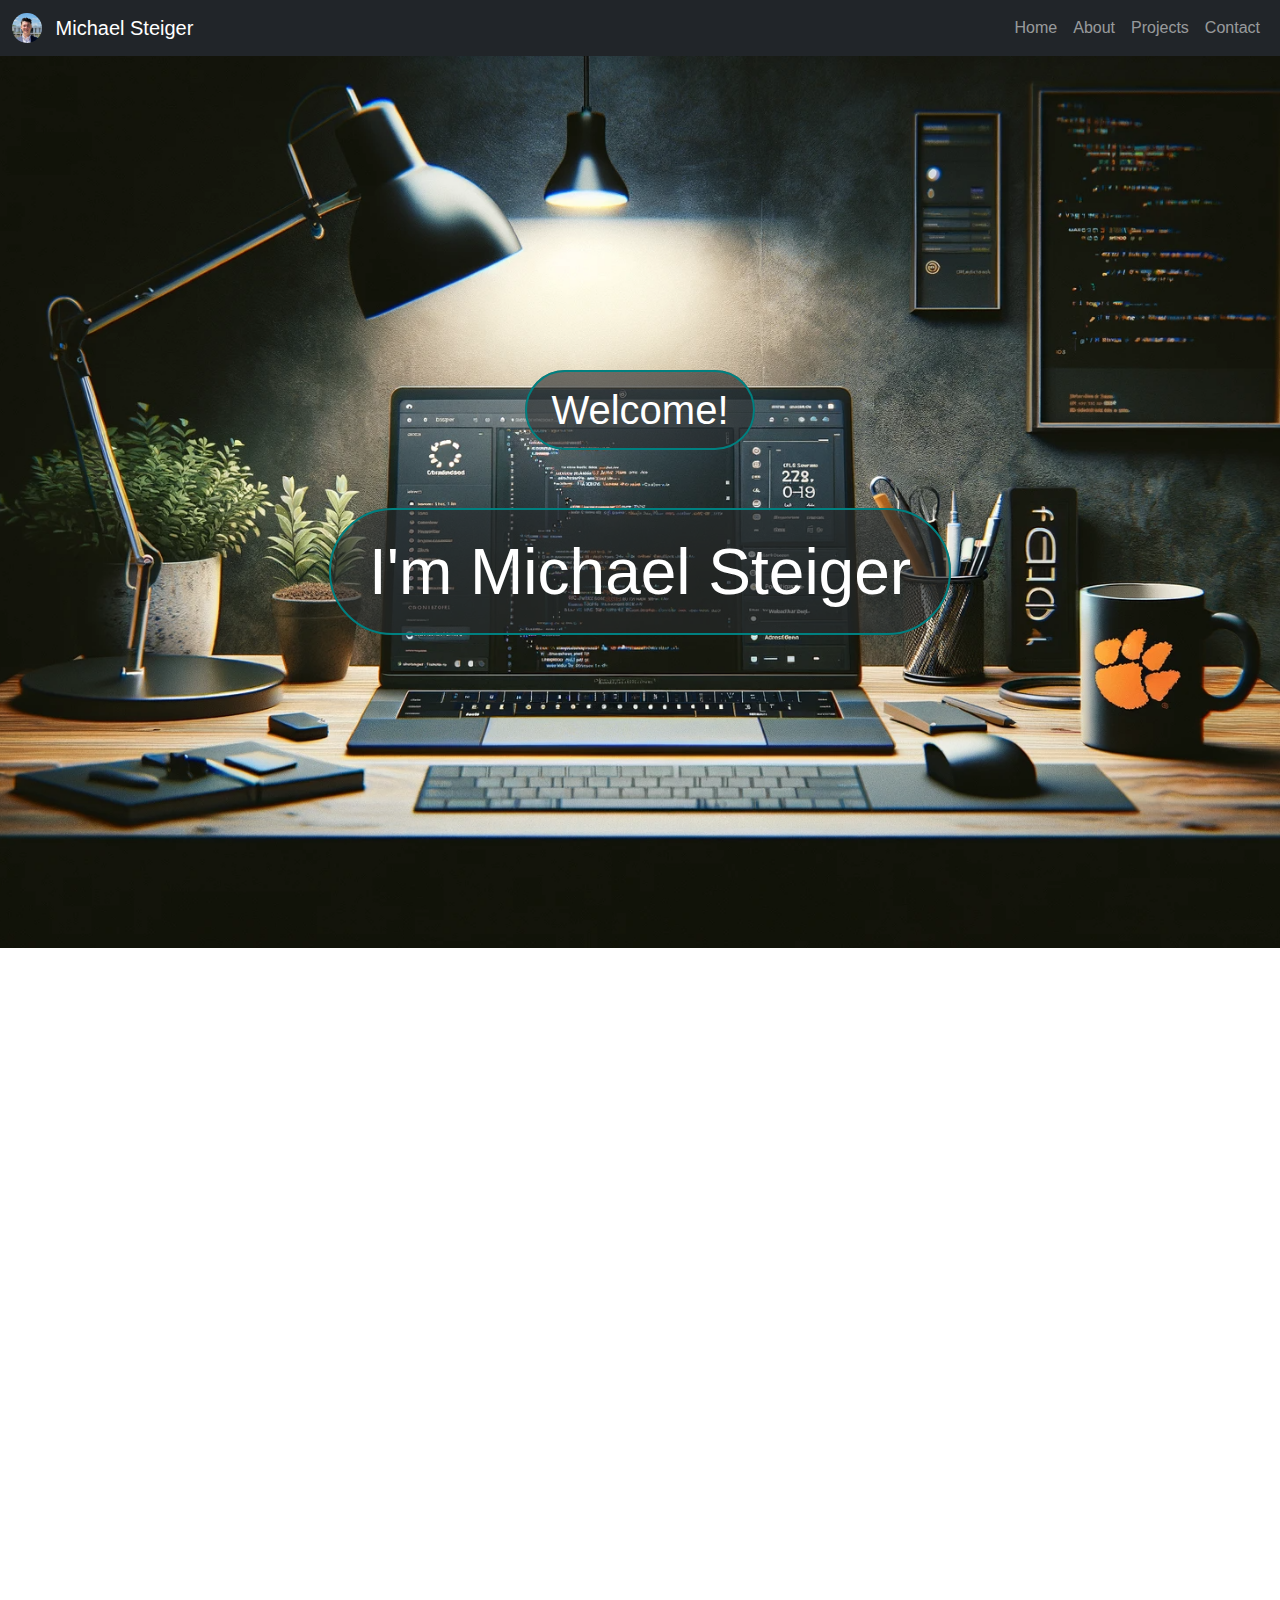
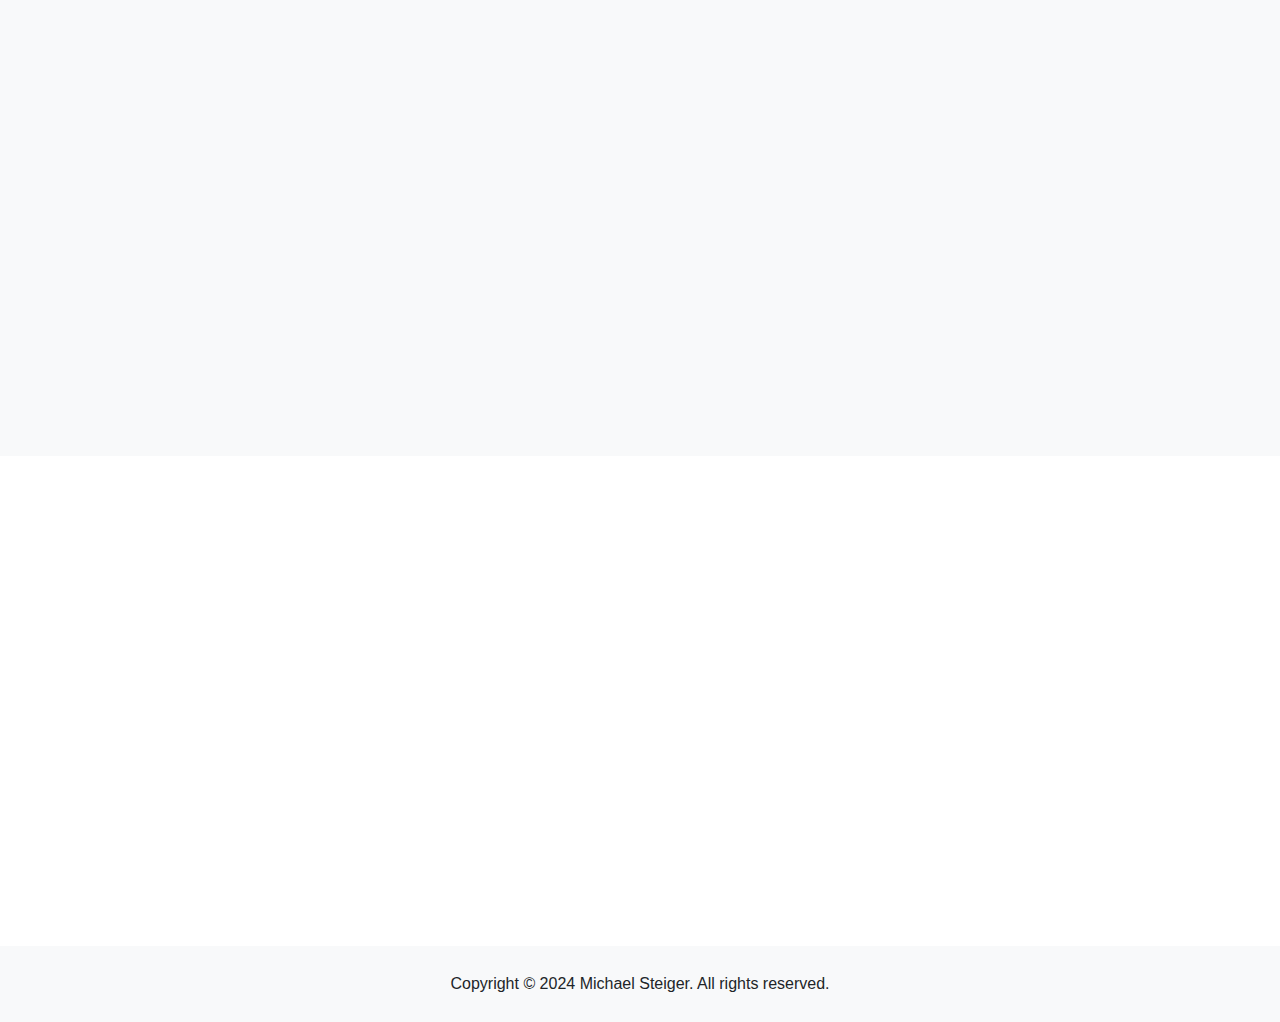
==== commit 3bbca37f: "Revert "Created New Branch + Set the stage"" ====
--- a/index.html
+++ b/index.html
@@ -7,10 +7,457 @@
   <meta name="author" content="Michael Steiger">
   <meta name="viewport" content="width=device-width, initial-scale=1.0">
   <link rel="icon" type="image/x-icon" href="images/profileLogo.jpg">
+  <link href="https://cdn.jsdelivr.net/npm/bootstrap@5.2.3/dist/css/bootstrap.min.css" rel="stylesheet">
+  <link href="https://cdnjs.cloudflare.com/ajax/libs/font-awesome/6.0.0-beta3/css/all.min.css" rel="stylesheet">
+  <link rel="stylesheet" href="style.css">
 </head>
 
 <body>
-  
+  <!-- Navbar Section -->
+  <nav class="navbar navbar-expand-sm navbar-dark bg-dark fixed-top">
+    <div class="container-fluid">
+      <a class="navbar-brand" href="#home">
+        <img src="images/profileLogo.jpg" alt="Profile Image" class="rounded-circle me-2 d-inline-block align-top"
+          style="height: 30px; width: 30px;">
+        Michael Steiger</a>
+      <button class="navbar-toggler" type="button" data-bs-toggle="collapse" data-bs-target="#collapsibleNavbar">
+        <span class="navbar-toggler-icon"></span>
+      </button>
+      <div class="collapse navbar-collapse" id="collapsibleNavbar">
+        <!-- Links -->
+        <ul class="navbar-nav ms-auto">
+          <li class="nav-item">
+            <a class="nav-link" href="#home">Home</a>
+          </li>
+          <li class="nav-item">
+            <a class="nav-link" href="#about">About</a>
+          </li>
+          <li class="nav-item">
+            <a class="nav-link" href="#projects">Projects</a>
+          </li>
+          <li class="nav-item">
+            <a class="nav-link" href="#contact">Contact</a>
+          </li>
+        </ul>
+      </div>
+    </div>
+  </nav>
+
+  <!-- Home Section -->
+  <div class="container-fluid p-5 mt-5 text-white text-center home-section" id="home">
+    <div class="row h-100 align-items-center justify-content-center">
+      <div class="col-12">
+        <div class="badge-container">
+          <span class="badge-home rounded-pill text-white border display-6 badge-spacing">Welcome!</span>
+          <!-- Space between badges -->
+          <div class="badge-spacing"></div>
+          <span class="badge-home rounded-pill text-white border display-3">I'm Michael Steiger</span>
+        </div>
+      </div>
+    </div>
+  </div>
+
+
+  <!-- About Section -->
+  <section id="about">
+
+    <!-- Profile Section -->
+    <div class="container-lg">
+      <div class="container-sm p-3 text-center fade-in-section">
+        <h2 class="underline-teal">About Me</h2>
+        <p class="lead text-muted">Aspiring Software Developer</p>
+      </div>
+      <!-- Introduction -->
+      <div class="row g-4 justify-content-center align-items-center">
+        <!-- Image Column -->
+        <div class="col-md-5 d-flex justify-content-center">
+          <div class="fade-in-section" style="max-width: 75%;">
+            <img src="images/mainImage.jpg" class="img-fluid shadow-lg" alt="Profile Picture">
+          </div>
+        </div>
+
+        <!-- Text Column -->
+        <div class="col-md-5 text-md-start fade-in-section">
+          <div class="text-center">
+            <h3 class="underline-teal">Student at Clemson University</h3>
+            <p class="lead text-muted">Pursuing a Blend of Innovation and Security</p>
+          </div>
+          <p class="pt-3">Welcome! I'm currently a Junior at Clemson University, where I am pursuing a Bachelor of
+            Science degree in Computer Science, complemented by a minor in Cybersecurity.</p>
+          <p class="pb-2">I have a deep interest in software development and the ever-evolving realm of technology. My
+            academic journey at Clemson has reinforced and deepened my passion for the field of computer science and
+            Cybersecurity. I look forward to expanding my expertise and further exploring the different areas of my
+            major as I advance in my studies.</p>
+        </div>
+      </div>
+    </div>
+
+    <!-- Education Section -->
+    <div class="container-lg mt-5">
+      <div class="row g-4 pt-5 justify-content-center align-items-center">
+        <!-- Text Column -->
+        <div class="col-md-5 text-md-start fade-in-section">
+          <div class="text-center">
+            <h3 class="underline-teal">Education and Current Status</h3>
+            <p class="lead text-muted">Relevant Courses that have been completed</p>
+          </div>
+          <p>
+            As a dedicated Computer Science major, I am currently engaged in a rigorous academic journey, focusing on
+            critical areas like Software Engineering and Network Programming in my spring courses. These subjects
+            enhance my technical understanding and sharpen my problem-solving skills, essential to the dynamic tech
+            industry.
+          </p>
+          <p>Alongside my studies, I am actively seeking an internship opportunity for the upcoming summer. My goal is
+            to advance my knowledge further and gain practical experience in the field. My academic background, coupled
+            with my enthusiasm for technology, makes me a valuable candidate who can contribute significantly to any
+            forward-thinking company. This internship will not only be a step forward in my career but also an
+            opportunity for me to bring fresh perspectives and innovative solutions to the workplace.</p>
+        </div>
+
+        <!-- Image Column -->
+        <div class="col-md-5 d-flex justify-content-center">
+          <div class="fade-in-section" style="max-width: 75%;">
+            <img src="images/codingImage.JPG" class="img-fluid shadow-lg" alt="Profile Picture">
+          </div>
+        </div>
+      </div>
+    </div>
+
+    <!-- Coursework and Technical Skills -->
+    <div class="container-lg mt-5">
+      <div class="text-center fade-in-section">
+        <h2 class="underline-teal">Relevant Coursework</h2>
+        <p class="lead text-muted">Relevant Courses that have been completed</p>
+      </div>
+      <div class="col-md p-5 fade-in-section">
+        <table class="table table-light table-bordered table-striped text-bg-color shadow">
+          <!-- Table head -->
+          <thead>
+            <tr>
+              <th class="col-2">Coursework</th>
+              <th class="col-2">Time</th>
+              <th class="col-8">Content learned</th>
+            </tr>
+          </thead>
+          <!-- Table body -->
+          <tbody>
+            <tr>
+              <td>Discrete Structures for Computing</td>
+              <td>Fall 2022</td>
+              <td>Covered ideas and techniques from discrete structures that are widely used in the computing sciences.
+                Learned techniques of rigorous argumentation and application to the computing disciplines.</td>
+            </tr>
+            <tr>
+              <td>Algorithms and Data Structures</td>
+              <td>Spring 2023</td>
+              <td>Covered data structures and algorithms fundamental to computer science, abstract data-type concepts,
+                measures of program running time and time complexity, and algorithm analysis and design techniques.</td>
+            </tr>
+            <tr>
+              <td>Computer Organization</td>
+              <td>Spring 2023</td>
+              <td>Covered machine architectures on which algorithms are implemented and requirements of architectures
+                that support high-level languages, programming environments, and applications.</td>
+            </tr>
+            <tr>
+              <td>Software Development Foundations</td>
+              <td>Fall 2023</td>
+              <td>Advanced coverage of programming language primitives, function-level design principles, and standard
+                development and debugging tools, and also learned module-level design principles, program specification
+                and reasoning principles, and validation and verification techniques.</td>
+            </tr>
+            <tr>
+              <td>Foundations of Computer Science</td>
+              <td>Fall 2023</td>
+              <td>Covered the development of the theoretical foundations of programming, algorithms, languages,
+                automata, computability, complexity, data structures, and operating systems.</td>
+            </tr>
+          </tbody>
+        </table>
+      </div>
+
+    </div>
+
+    <!-- Upcoming Coursework -->
+    <div class="container-lg mt-5">
+      <div class="text-center fade-in-section">
+        <h2 class="underline-teal">Upcoming Coursework</h2>
+        <p class="lead text-muted">Relevant upcoming courses to be completed in the Spring</p>
+      </div>
+      <div class="col-md p-5 fade-in-section">
+        <table class="table table-light table-bordered table-striped text-bg-color shadow">
+          <!-- Table head -->
+          <thead>
+            <tr>
+              <th class="col-2">Coursework</th>
+              <th class="col-2">Time</th>
+              <th class="col-8">Content to be learned</th>
+            </tr>
+          </thead>
+          <!-- Table body -->
+          <tbody>
+            <tr>
+              <td>Software Engineering</td>
+              <td>Spring 2024</td>
+              <td>Focus on each major phase of the software lifecycle. Coverage of module-level design principles,
+                program specification and reasoning principles, and program validation and verification techniques.</td>
+            </tr>
+            <tr>
+              <td>Programming Systems</td>
+              <td>Spring 2024</td>
+              <td>Focus in programming languages and systems for computer engineering and computer science majors.</td>
+            </tr>
+            <tr>
+              <td>Network Programming</td>
+              <td>Spring 2024</td>
+              <td>Concepts of computer network technologies and network programming. Will dive deep into network
+                programming, layered protocol architectures, local and wide area networks, internetwork and intranetwork
+                concepts, and security.</td>
+            </tr>
+            <tr>
+              <td>Intro to Operating Systems</td>
+              <td>Spring 2024</td>
+              <td>Focus on management techniques for the control of computer hardware resources.</td>
+            </tr>
+          </tbody>
+        </table>
+      </div>
+
+    </div>
+
+    <!-- University Involvement -->
+    <div class="container-md">
+      <div class="text-center fade-in-section">
+        <h2 class="underline-teal">University Involvement</h2>
+        <p class="lead text-muted">My involvement in extracurriculars at Clemson</p>
+      </div>
+      <div class="row my-5 g-5 justify-content-around align-items-center">
+        <div class="col-6 col-lg-4 fade-in-section">
+          <img src="images/pbc.png" class="img-fluid shadow" alt="Involvement Picture">
+          <p class="text-center text-muted pt-2">Clemson Pickleball Club Fall 2023</p>
+        </div>
+        <div class="col-lg-6 fade-in-section">
+
+          <!-- accordion -->
+          <div class="accordion shadow" id="involvements">
+            <div class="accordion-item">
+              <h2 class="accordion-header" id="heading-1">
+                <button class="accordion-button" type="button" data-bs-toggle="collapse" data-bs-target="#involvement-1"
+                  aria-expanded="true" aria-controls="involvement-1">
+                  Clemson Pickleball Club
+                </button>
+              </h2>
+              <div id="involvement-1" class="accordion-collapse collapse show" aria-labelledby="heading-1"
+                data-bs-parent="#involvements">
+                <div class="accordion-body">
+                  <p>The Clemson Pickleball Club has been a highlight of my time at Clemson, as it offers me a place for
+                    the sport as well as a community to be a part of. I really enjoy attending the regular practice
+                    sessions that are offered, as well as the exclusive events that I get invited to.</p>
+                  <p>Being involved in this club has enabled me to meet many new people and be a part of a new
+                    community.</p>
+                </div>
+              </div>
+            </div>
+            <div class="accordion-item">
+              <h2 class="accordion-header" id="heading-2">
+                <button class="accordion-button collapsed" type="button" data-bs-toggle="collapse"
+                  data-bs-target="#involvement-2" aria-expanded="false" aria-controls="involvement-2">
+                  Clemson Association for Information Systems
+                </button>
+              </h2>
+              <div id="involvement-2" class="accordion-collapse collapse" aria-labelledby="heading-2"
+                data-bs-parent="#involvements">
+                <div class="accordion-body">
+                  <p>The Clemson Association for Information Systems student chapter has enabled me to enhance my career
+                    at Clemson through professional networking and events like tech talks.</p>
+                  <p>Being involved in this association has given me access to systems career and technology
+                    information, as well as invitations to exclusive events.</p>
+                </div>
+              </div>
+            </div>
+            <div class="accordion-item">
+              <h2 class="accordion-header" id="heading-3">
+                <button class="accordion-button collapsed" type="button" data-bs-toggle="collapse"
+                  data-bs-target="#involvement-3" aria-expanded="false" aria-controls="involvement-3">
+                  German Professional Society
+                </button>
+              </h2>
+              <div id="involvement-3" class="accordion-collapse collapse" aria-labelledby="heading-3"
+                data-bs-parent="#involvements">
+                <div class="accordion-body">
+                  <p>The German Professional Society arrange events with German companies that create job and internship
+                    opportunities. Being apart of this Society has allowed me network and get familiar with numerous
+                    local and global German companies.</p>
+                  <p>I enjoy being apart of GSP as it gives me exlusive invitations to conferences that happen at
+                    Clemson.</p>
+                </div>
+              </div>
+            </div>
+            <div class="accordion-item">
+              <h2 class="accordion-header" id="heading-4">
+                <button class="accordion-button collapsed" type="button" data-bs-toggle="collapse"
+                  data-bs-target="#involvement-4" aria-expanded="false" aria-controls="involvement-4">
+                  Intramural Soccer
+                </button>
+              </h2>
+              <div id="involvement-4" class="accordion-collapse collapse" aria-labelledby="heading-4"
+                data-bs-parent="#involvements">
+                <div class="accordion-body">
+                  <p>Being a part of an Intramural Soccer team over a couple of semesters has been very rewarding, as I
+                    played for many years throughout high school. </p>
+                  <p>Involving myself in this extracurricular has allowed me to keep the game I love an active part of
+                    my life but has also allowed me to engage in healthy competition.</p>
+                </div>
+              </div>
+            </div>
+            <div class="accordion-item">
+              <h2 class="accordion-header" id="heading-5">
+                <button class="accordion-button collapsed" type="button" data-bs-toggle="collapse"
+                  data-bs-target="#involvement-5" aria-expanded="false" aria-controls="involvement-5">
+                  Stammtisch
+                </button>
+              </h2>
+              <div id="involvement-5" class="accordion-collapse collapse" aria-labelledby="heading-5"
+                data-bs-parent="#involvements">
+                <div class="accordion-body">
+                  <p>This extracurricular, called "Stammtisch," is a German word that translates to "regulars' table"
+                    and refers to an informal group meeting that is generally held every two weeks at Backstreets in
+                    Clemson. We gather together and enjoy food and drinks while everyone, students and faculty, practice
+                    speaking German and discuss various topics.</p>
+                  <p>I enjoy attending these events as I speak German fluently and can help beginners with their German.
+                  </p>
+                </div>
+              </div>
+            </div>
+          </div>
+
+        </div>
+      </div>
+    </div>
+
+  </section>
+
+  <!-- Projects Section -->
+  <section id="projects" class="bg-light mt-5">
+    <div class="container-lg">
+      <div class="text-center fade-in-section pt-3">
+        <h2 class="underline-teal">Projects</h2>
+        <p class="lead text-muted">Projects that I have been working on</p>
+      </div>
+    </div>
+
+    <div class="row my-5 g-2 align-items-center justify-content-center fade-in-section">
+      <div class="col-8 col-lg-4 col-xl-3">
+        <div class="card custom-card">
+          <div class="card-body text-center py-4">
+            <h4 class="card-title">ConnectX</h4>
+            <p class="lead card-subtitle">Scalable Connect 4</p>
+
+            <p class="card-text mx-5 text-muted d-none d-lg-block pt-2">
+              ConnectX was my first collaborative team project that we developed over the course of a semester. As a
+              team of 4, we developed a scalable Connect Four game, hence the name ConnectX.
+            </p>
+            <a href="https://github.com/Clemson-CPSC2150/project-1-team-stack-underflow"
+              class="btn custom-color btn-lg mt-3" target="_blank">
+              <i class="fas fa-link"></i> Check out
+            </a>
+            <div class="d-flex justify-content-center align-items-center gap-2 mt-3">
+              <span class="badge rounded-pill bg-white text-color border">Java</span>
+              <span class="badge rounded-pill bg-white text-color border">JavaFx</span>
+              <span class="badge rounded-pill bg-white text-color border">GitHub</span>
+            </div>
+          </div>
+        </div>
+      </div>
+
+      <div class="col-8 col-lg-4 col-xl-3">
+        <div class="card custom-card">
+          <div class="card-body text-center py-4">
+            <h4 class="card-title">Personal Website</h4>
+            <p class="lead card-subtitle">Resume extension as a Website</p>
+
+            <p class="card-text mx-5 text-muted d-none d-lg-block pt-2">I developed my professional website utilizing
+              the robust and responsive Bootstrap framework to provide a streamlined and accessible platform for
+              showcasing my skills and portfolio. With this Project, I hope to facilitate a deeper understanding of my
+              professional journey and provide any information necessary to contact me.</p>
+            <a href="https://github.com/Mstgr/Personal-Website" class="btn custom-color btn-lg mt-3" target="_blank">
+              <i class="fas fa-link"></i> Check out
+            </a>
+            <div class="d-flex justify-content-center align-items-center gap-2 mt-3">
+              <span class="badge rounded-pill bg-white text-color border">Bootstrap</span>
+              <span class="badge rounded-pill bg-white text-color border">HTML</span>
+              <span class="badge rounded-pill bg-white text-color border">CSS</span>
+              <span class="badge rounded-pill bg-white text-color border">JavaScript</span>
+            </div>
+          </div>
+        </div>
+      </div>
+
+      <div class="col-8 col-lg-4 col-xl-3">
+        <div class="card custom-card">
+          <div class="card-body text-center py-4">
+            <h4 class="card-title">Future Projects</h4>
+            <p class="lead card-subtitle">Currently in development</p>
+            <p class="card-text mx-5 text-muted d-none d-lg-block pt-2">
+              I aim to create and to be apart of numerous projects in the future. I plan to keep good documentation and
+              will display all my projects on this page and on GitHub as they are developed.
+            </p>
+            <a href="#" class="btn custom-color btn-lg mt-2 disabled target=" _blank"">
+              <i class="fas fa-link"></i> Check out
+            </a>
+            <div class="d-flex justify-content-center align-items-center gap-2 mt-3">
+              <span class="badge rounded-pill bg-white text-color border">React</span>
+              <span class="badge rounded-pill bg-white text-color border">Java</span>
+              <span class="badge rounded-pill bg-white text-color border">Django</span>
+              <span class="badge rounded-pill bg-white text-color border">C++</span>
+            </div>
+          </div>
+        </div>
+      </div>
+    </div>
+  </section>
+
+  <!-- Contact Section -->
+  <section id="contact">
+    <div class="container-lg">
+      <div class="text-center fade-in-section pt-3">
+        <h2 class="underline-teal">Contact Me</h2>
+        <p class="lead text-muted">Relevant links listed as well</p>
+      </div>
+
+
+      <div class="row justify-content-center fade-in-section">
+        <div class="col-12 text-center">
+          <div class="social-icons">
+            <a href="https://github.com/mstgr" class="github-icon" target="_blank">
+              <i class="fab fa-github"></i>
+            </a>
+            <a onclick="copyToClipboard('msteige@clemson.edu'); toggleIcon();" id="emailIcon" class="email-icon">
+              <i class="fas fa-envelope"></i>
+            </a>
+            <a href="https://www.linkedin.com/in/michael-steiger-623917252/" class="linkedin-icon" target="_blank">
+              <i class="fab fa-linkedin-in"></i>
+            </a>
+          </div>
+        </div>
+      </div>
+
+
+      <!-- Hidden textarea to help with copying to clipboard -->
+      <textarea id="emailToCopy" style="position: absolute; left: -9999px;">msteige@clemson.edu</textarea>
+    </div>
+  </section>
+
+  <footer class="footer">
+    <div class="text-center py-3">
+      Copyright &copy; 2024 Michael Steiger. All rights reserved.
+    </div>
+  </footer>
+
+  <script src="https://cdn.jsdelivr.net/npm/bootstrap@5.0.1/dist/js/bootstrap.bundle.min.js"
+    integrity="sha384-gtEjrD/SeCtmISkJkNUaaKMoLD0//ElJ19smozuHV6z3Iehds+3Ulb9Bn9Plx0x4"
+    crossorigin="anonymous"></script>
+  <script src="script.js"></script>
 </body>
 
 </html>--- a/style.css
+++ b/style.css
@@ -0,0 +1,167 @@
+section {
+	padding: 60px 0;
+}
+
+body {
+	font-family: sans-serif;
+}
+
+/* Fade In Animation for everything */
+@keyframes fadeIn {
+	from {
+		opacity: 0;
+		transform: translateY(20px);
+	}
+
+	to {
+		opacity: 1;
+		transform: translateY(0);
+	}
+}
+
+.fade-in-section {
+	opacity: 0;
+	transform: translateY(20px);
+}
+
+.fade-in-section.animate {
+	opacity: 1;
+	transform: translateY(0);
+	transition: opacity 1s ease-out, transform 1s ease-out;
+}
+
+/* END FADE IN Animation*/
+
+/* Home section background */
+.home-section {
+	height: 100vh;
+	background-image: url('images/homePage.png');
+	background-size: cover;
+	background-position: center;
+	background-repeat: no-repeat;
+}
+/* End Home section */
+
+/* Project Cards */
+.custom-card {
+	transition: border-color 0.3s ease;
+	border: 2px solid transparent;
+}
+
+.custom-card:hover {
+	border-color: #008080;
+}
+
+.custom-image {
+	transition: transform 0.3s ease;
+}
+
+.custom-card:hover .custom-image {
+	transform: scale(1.05);
+}
+
+/* END Projects Cards*/
+
+/* Technology Badges under Projects */
+.badge {
+	padding: 0.6em 0.8em;
+	background-color: #f8f9fa;
+	color: #212529;
+	transition: background-color 0.3s ease;
+}
+
+/* Technology Badges under Projects */
+
+/* Social Icons in Contact me & Project Section */
+.social-icons {
+	display: flex;
+	align-items: center;
+	justify-content: center;
+	flex-wrap: wrap;
+}
+
+.social-icons a {
+	color: #212529;
+	font-size: 175px;
+	margin: 0 75px;
+	transition: color 0.3s ease, background-color 0.3s ease;
+}
+
+/* Hover effect */
+.social-icons a:hover {
+	color: #008080;
+}
+
+/* End Social Icons in Contact me & Project Section */
+
+/* Home page Badge */
+.badge-home {
+	padding: 0.4em 0.6em;
+	background-color: #282a2ca1;
+	border: 2px solid #008080 !important;
+}
+
+.badge-spacing {
+	margin-bottom: 100px;
+	/* Adjust the space as needed */
+}
+
+/* END Home page Badge */
+
+/* Custom color Start*/
+.custom-color {
+	border-color: #008080;
+	background-color: white;
+}
+
+.custom-color:hover {
+	border-color: #008080;
+	background-color: #008080;
+	color: white;
+}
+
+/* END Custom color */
+/* Custom underline for sections */
+.underline-teal {
+	text-decoration: underline;
+	text-decoration-color: #008080;
+	text-underline-offset: 5px;
+	text-decoration-thickness: 3px;
+}
+/* End custom line for sections*/
+
+/* Custom Accordion */
+.accordion-button {
+	background-color: white;
+}
+
+.accordion-button:not(.collapsed) {
+	background-color: #008080;
+	
+	color: white;
+}
+
+.accordion-body {
+	background-color: white;
+}
+
+.accordion-button:hover {
+	background-color: #008080;
+	
+	border-color: #008080;
+	color: white;
+}
+
+.accordion-button:focus {
+	outline: 2px solid #008080;
+	box-shadow: none;
+}
+/* End custom accordion*/
+
+/* Footer */
+.footer {
+    background-color: #f8f9fa;
+    color: #212529; 
+    padding: 10px 0;
+    font-size: 1rem;
+}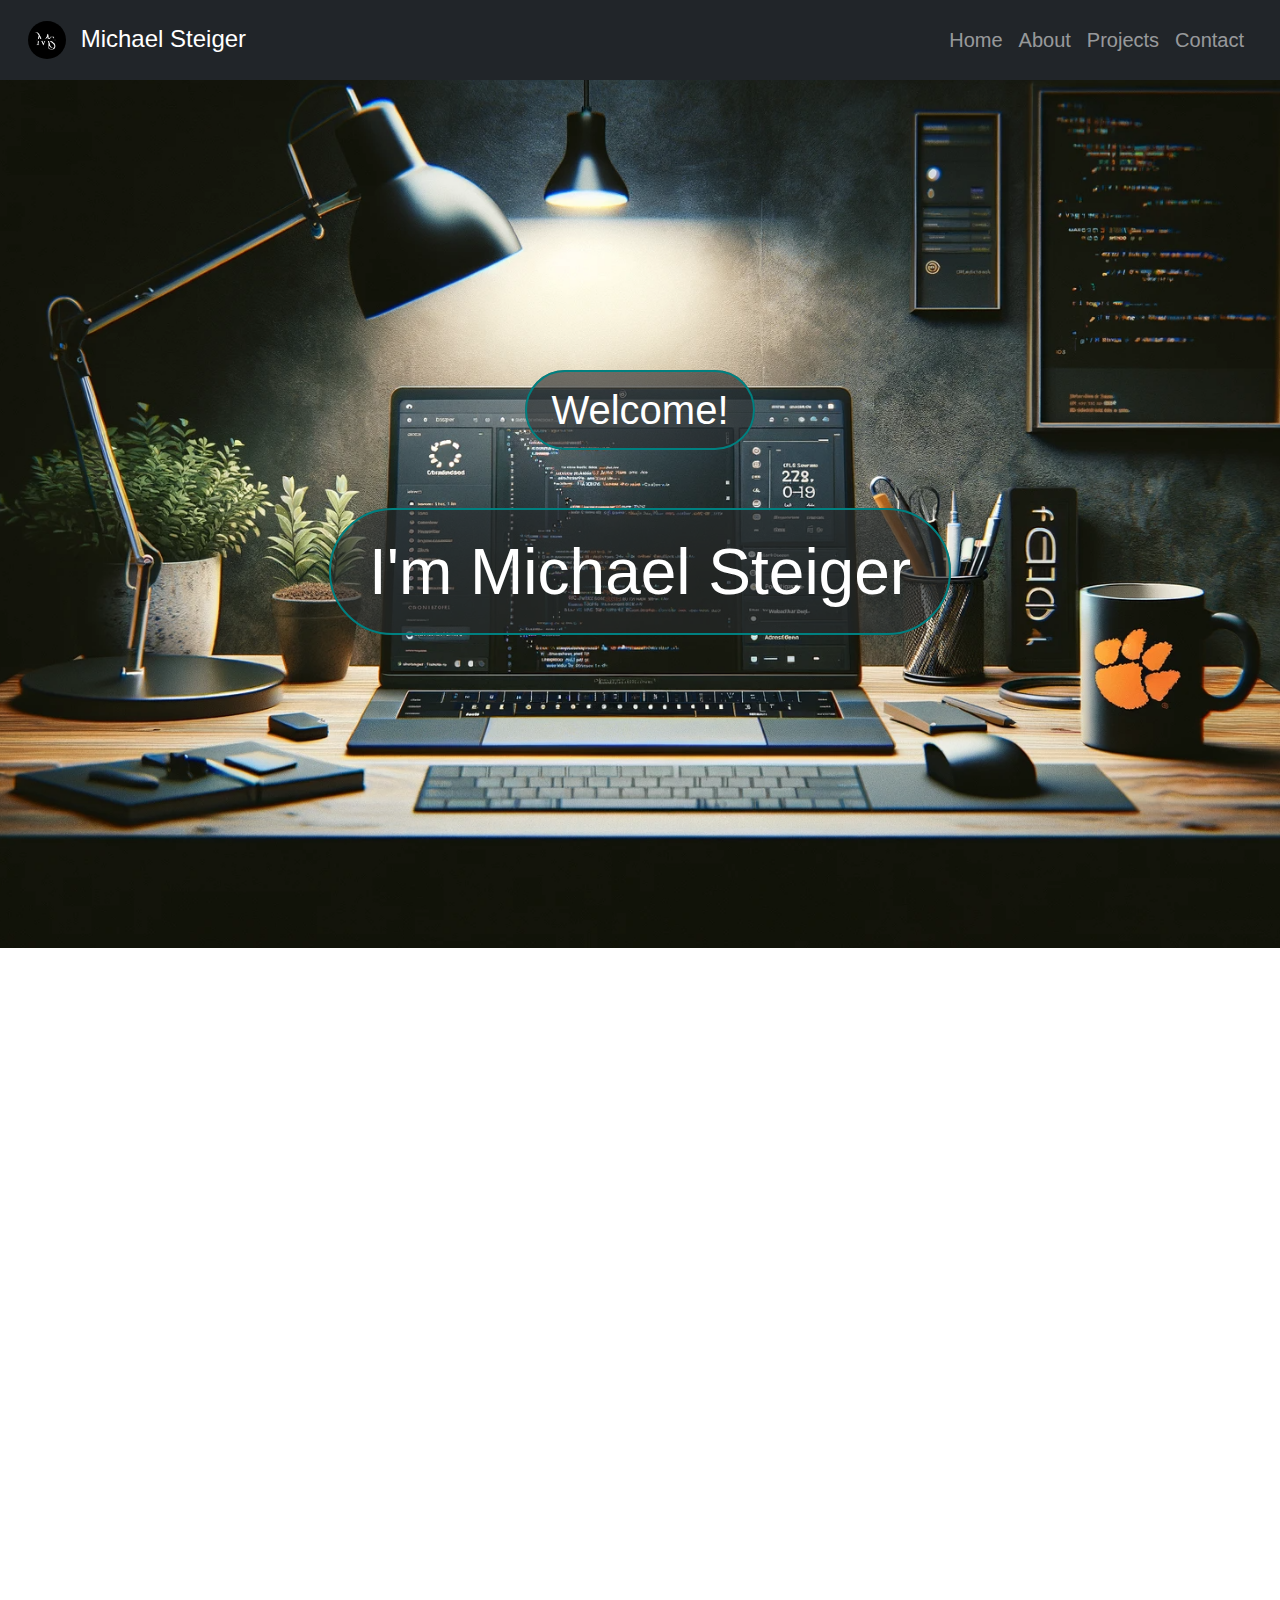
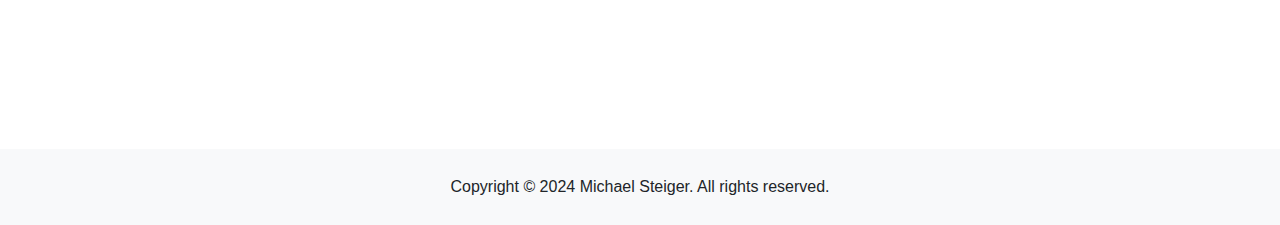
==== commit cde72c0b: "Updated information" ====
--- a/index.html
+++ b/index.html
@@ -6,7 +6,7 @@
   <meta charset="utf-8">
   <meta name="author" content="Michael Steiger">
   <meta name="viewport" content="width=device-width, initial-scale=1.0">
-  <link rel="icon" type="image/x-icon" href="images/profileLogo.jpg">
+  <link rel="icon" type="image/x-icon" href="images/mslogo.png">
   <link href="https://cdn.jsdelivr.net/npm/bootstrap@5.2.3/dist/css/bootstrap.min.css" rel="stylesheet">
   <link href="https://cdnjs.cloudflare.com/ajax/libs/font-awesome/6.0.0-beta3/css/all.min.css" rel="stylesheet">
   <link rel="stylesheet" href="style.css">
@@ -14,11 +14,11 @@
 
 <body>
   <!-- Navbar Section -->
-  <nav class="navbar navbar-expand-sm navbar-dark bg-dark fixed-top">
-    <div class="container-fluid">
-      <a class="navbar-brand" href="#home">
-        <img src="images/profileLogo.jpg" alt="Profile Image" class="rounded-circle me-2 d-inline-block align-top"
-          style="height: 30px; width: 30px;">
+  <nav class="navbar navbar-expand-sm navbar-dark bg-dark fixed-top" style="padding: 1rem;">
+    <div class="container-fluid" style="font-size: 20px;">
+      <a class="navbar-brand" href="#home" style="font-size: 24px;">
+        <img src="images/mslogo.png" alt="Profile Image" class="rounded-circle me-2 d-inline-block align-top"
+          style="height: 38px; width: 38px;">
         Michael Steiger</a>
       <button class="navbar-toggler" type="button" data-bs-toggle="collapse" data-bs-target="#collapsibleNavbar">
         <span class="navbar-toggler-icon"></span>
@@ -82,12 +82,14 @@
             <h3 class="underline-teal">Student at Clemson University</h3>
             <p class="lead text-muted">Pursuing a Blend of Innovation and Security</p>
           </div>
-          <p class="pt-3">Welcome! I'm currently a Junior at Clemson University, where I am pursuing a Bachelor of
-            Science degree in Computer Science, complemented by a minor in Cybersecurity.</p>
-          <p class="pb-2">I have a deep interest in software development and the ever-evolving realm of technology. My
-            academic journey at Clemson has reinforced and deepened my passion for the field of computer science and
-            Cybersecurity. I look forward to expanding my expertise and further exploring the different areas of my
-            major as I advance in my studies.</p>
+          <p class="pt-3">Welcome! I'm currently a Senior at Clemson University, pursuing a Bachelor of Science degree 
+            in Computer Science, complemented by a minor in Cybersecurity, and set to graduate in May 2025.</p>
+          <p class="pb-2">I have a deep interest in software development and the ever-evolving realm of technology. 
+            During my time at Clemson, I developed a strong interest in the fields of software development for embedded 
+            systems and Cloud Engineering. My academic journey has not only deepened my passion for computer science and 
+            Cybersecurity but also expanded my focus to include these exciting areas.</p>
+            <p class="pb-2">I look forward to pursuing a professional career in software development for embedded systems 
+              and Cloud Engineering, where I can apply my skills and continue exploring these dynamic fields.</p>
         </div>
       </div>
     </div>
@@ -99,19 +101,21 @@
         <div class="col-md-5 text-md-start fade-in-section">
           <div class="text-center">
             <h3 class="underline-teal">Education and Current Status</h3>
-            <p class="lead text-muted">Relevant Courses that have been completed</p>
+            <p class="lead text-muted">Senior at Clemson University</p>
           </div>
           <p>
-            As a dedicated Computer Science major, I am currently engaged in a rigorous academic journey, focusing on
-            critical areas like Software Engineering and Network Programming in my spring courses. These subjects
-            enhance my technical understanding and sharpen my problem-solving skills, essential to the dynamic tech
-            industry.
+            As a dedicated Computer Science major, I am currently focused on advancing my expertise through courses like 
+            Cloud Computing Architecture and Usable Privacy and Security. These subjects have provided me with invaluable 
+            insights into designing scalable systems and understanding critical aspects of data security and user privacy. 
+            The hands-on learning in these areas has significantly deepened my technical knowledge and problem-solving capabilities.
           </p>
-          <p>Alongside my studies, I am actively seeking an internship opportunity for the upcoming summer. My goal is
-            to advance my knowledge further and gain practical experience in the field. My academic background, coupled
-            with my enthusiasm for technology, makes me a valuable candidate who can contribute significantly to any
-            forward-thinking company. This internship will not only be a step forward in my career but also an
-            opportunity for me to bring fresh perspectives and innovative solutions to the workplace.</p>
+          <p>I am also excited to announce that after graduating in May 2025, I will begin my journey as a Software Engineering 
+            intern at Sentec. In this role, I will work on solving complex challenges in embedded systems, assist in automating 
+            software testing processes, create technical documentation, and provide support across various teams. This internship 
+            will allow me to refine my technical expertise, gain hands-on experience in a professional environment, and build a solid 
+            foundation for a career in software engineering.</p>
+            <p>I am genuinely excited and deeply grateful for this opportunity to contribute to Sentec’s innovative projects while 
+              furthering my knowledge and skills.</p>
         </div>
 
         <!-- Image Column -->
@@ -167,10 +171,40 @@
                 and reasoning principles, and validation and verification techniques.</td>
             </tr>
             <tr>
-              <td>Foundations of Computer Science</td>
-              <td>Fall 2023</td>
-              <td>Covered the development of the theoretical foundations of programming, algorithms, languages,
-                automata, computability, complexity, data structures, and operating systems.</td>
+              <td>Software Engineering</td>
+              <td>Spring 2024</td>
+              <td>Focus on each major phase of the software lifecycle. Coverage of module-level design principles,
+                program specification and reasoning principles, and program validation and verification techniques.</td>
+            </tr>
+            <tr>
+              <td>Network Programming</td>
+              <td>Spring 2024</td>
+              <td>Concepts of computer network technologies and network programming. Will dive deep into network
+                programming, layered protocol architectures, local and wide area networks, internetwork and intranetwork
+                concepts, and security.</td>
+            </tr>
+            <tr>
+              <td>Intro to Operating Systems</td>
+              <td>Spring 2024</td>
+              <td>Focus on management techniques for the control of computer hardware resources.</td>
+            </tr>
+            <tr>
+              <td>Cloud Computing Architecture</td>
+              <td>Fall 2024</td>
+              <td>Focus on cloud computing architecture, including cloud infrastructure, services, and deployment models using Amazon Web Services.</td>
+            </tr>
+            <tr>
+              <td>Usable Privacy and Security</td>
+              <td>Fall 2024</td>
+              <td>Focus on intersection of security, privacy, and usability, focusing on designing technologies that are secure, privacy-preserving, 
+                and user-friendly. It emphasizes emerging technologies and provides hands-on experience in evaluating security and privacy systems.</td>
+            </tr>
+            <tr>
+              <td>Operating Systems</td>
+              <td>Fall 2024</td>
+              <td>Detailed study of management techniques for the control of computer hardware resources. Topics
+                include interrupt systems, primitive level characteristics of hardware and the management of memory,
+                processor, devices, and data</td>
             </tr>
           </tbody>
         </table>
@@ -191,33 +225,33 @@
             <tr>
               <th class="col-2">Coursework</th>
               <th class="col-2">Time</th>
-              <th class="col-8">Content to be learned</th>
+              <th class="col-8">Course Content</th>
             </tr>
           </thead>
           <!-- Table body -->
           <tbody>
             <tr>
-              <td>Software Engineering</td>
-              <td>Spring 2024</td>
-              <td>Focus on each major phase of the software lifecycle. Coverage of module-level design principles,
-                program specification and reasoning principles, and program validation and verification techniques.</td>
-            </tr>
-            <tr>
-              <td>Programming Systems</td>
-              <td>Spring 2024</td>
-              <td>Focus in programming languages and systems for computer engineering and computer science majors.</td>
-            </tr>
-            <tr>
-              <td>Network Programming</td>
-              <td>Spring 2024</td>
-              <td>Concepts of computer network technologies and network programming. Will dive deep into network
-                programming, layered protocol architectures, local and wide area networks, internetwork and intranetwork
-                concepts, and security.</td>
-            </tr>
-            <tr>
-              <td>Intro to Operating Systems</td>
-              <td>Spring 2024</td>
-              <td>Focus on management techniques for the control of computer hardware resources.</td>
+              <td>Applied Data Science</td>
+              <td>Spring 2025</td>
+              <td>Course covers applied methods and techniques in Data Science, including data scraping, cleaning, 
+                and storage; technical issues when working with different types of data; basic topics in machine learning; 
+                parallel and distributed computing; cloud computing; data visualization; and ethical issues in Data Science.</td>
+            </tr>
+            <tr>
+              <td>Senior Computing Practicum</td>
+              <td>Spring 2025</td>
+              <td>Collaborate in large teams to analyze, design and build a real-world solution by applying computer science skills using current professional best practices</td>
+            </tr>
+            <tr>
+              <td>Computer Security Principles</td>
+              <td>Spring 2025</td>
+              <td>Covers principles of information systems security, including security policies, cryptography, authentication, 
+                access control mechanisms, system evaluation models, auditing, and intrusion detection</td>
+            </tr>
+            <tr>
+              <td>Creative Inquiry in Automotive Security and Privacy</td>
+              <td>Spring 2025</td>
+              <td>Upper-division students engage in faculty-led research in the context of a team effort.</td>
             </tr>
           </tbody>
         </table>
@@ -350,21 +384,23 @@
       <div class="col-8 col-lg-4 col-xl-3">
         <div class="card custom-card">
           <div class="card-body text-center py-4">
-            <h4 class="card-title">ConnectX</h4>
-            <p class="lead card-subtitle">Scalable Connect 4</p>
+            <h4 class="card-title">Web Application Development</h4>
+            <p class="lead card-subtitle">Every Website I have made</p>
 
             <p class="card-text mx-5 text-muted d-none d-lg-block pt-2">
-              ConnectX was my first collaborative team project that we developed over the course of a semester. As a
-              team of 4, we developed a scalable Connect Four game, hence the name ConnectX.
+              In the Web Application Development course, I developed full-stack web applications using HTML, CSS, JavaScript, PHP, and MySQL.
+              Within this course, I also built responsive, dynamic web projects with RESTful APIs and AJAX for asynchronous updates. All Projects
+              and more can be found on my GitHub.
             </p>
-            <a href="https://github.com/Clemson-CPSC2150/project-1-team-stack-underflow"
+            <a href="https://github.com/Mstgr/Web-Application-Development-CPSC-3750"
               class="btn custom-color btn-lg mt-3" target="_blank">
               <i class="fas fa-link"></i> Check out
             </a>
             <div class="d-flex justify-content-center align-items-center gap-2 mt-3">
-              <span class="badge rounded-pill bg-white text-color border">Java</span>
-              <span class="badge rounded-pill bg-white text-color border">JavaFx</span>
-              <span class="badge rounded-pill bg-white text-color border">GitHub</span>
+              <span class="badge rounded-pill bg-white text-color border">MySQL</span>
+              <span class="badge rounded-pill bg-white text-color border">JavaScript</span>
+              <span class="badge rounded-pill bg-white text-color border">AJAX</span>
+              <span class="badge rounded-pill bg-white text-color border">PHP</span>
             </div>
           </div>
         </div>
@@ -376,10 +412,10 @@
             <h4 class="card-title">Personal Website</h4>
             <p class="lead card-subtitle">Resume extension as a Website</p>
 
-            <p class="card-text mx-5 text-muted d-none d-lg-block pt-2">I developed my professional website utilizing
-              the robust and responsive Bootstrap framework to provide a streamlined and accessible platform for
-              showcasing my skills and portfolio. With this Project, I hope to facilitate a deeper understanding of my
-              professional journey and provide any information necessary to contact me.</p>
+            <p class="card-text mx-5 text-muted d-none d-lg-block pt-2">I developed my professional website using the robust and responsive 
+              Bootstrap framework to create a streamlined and accessible platform that showcases my skills and portfolio. This site is continually 
+              updated to remain relevant and up-to-date, ensuring it serves as a professional resource for peers and employers to explore my work, 
+              understand my professional journey, and access the information needed to connect with me.</p>
             <a href="https://github.com/Mstgr/Personal-Website" class="btn custom-color btn-lg mt-3" target="_blank">
               <i class="fas fa-link"></i> Check out
             </a>
@@ -396,20 +432,21 @@
       <div class="col-8 col-lg-4 col-xl-3">
         <div class="card custom-card">
           <div class="card-body text-center py-4">
-            <h4 class="card-title">Future Projects</h4>
-            <p class="lead card-subtitle">Currently in development</p>
+            <h4 class="card-title">Pizzeria Software Project</h4>
+            <p class="lead card-subtitle">Database Management System Project</p>
             <p class="card-text mx-5 text-muted d-none d-lg-block pt-2">
-              I aim to create and to be apart of numerous projects in the future. I plan to keep good documentation and
-              will display all my projects on this page and on GitHub as they are developed.
+              This project is a comprehensive Pizzeria Management System designed to streamline and manage the operations of a pizzeria. 
+              It consists of a robust database built using MySQL and hosted on Amazon Web Services (AWS), and a Java application that interacts 
+              with the database. Learn more about the project on my GitHub.
             </p>
-            <a href="#" class="btn custom-color btn-lg mt-2 disabled target=" _blank"">
+            <a href="#" class="btn custom-color btn-lg mt-2 target=" _blank"">
               <i class="fas fa-link"></i> Check out
             </a>
             <div class="d-flex justify-content-center align-items-center gap-2 mt-3">
-              <span class="badge rounded-pill bg-white text-color border">React</span>
+              <span class="badge rounded-pill bg-white text-color border">MySQL</span>
+              <span class="badge rounded-pill bg-white text-color border">AWS</span>
               <span class="badge rounded-pill bg-white text-color border">Java</span>
-              <span class="badge rounded-pill bg-white text-color border">Django</span>
-              <span class="badge rounded-pill bg-white text-color border">C++</span>
+              <span class="badge rounded-pill bg-white text-color border">JDBC</span>
             </div>
           </div>
         </div>
